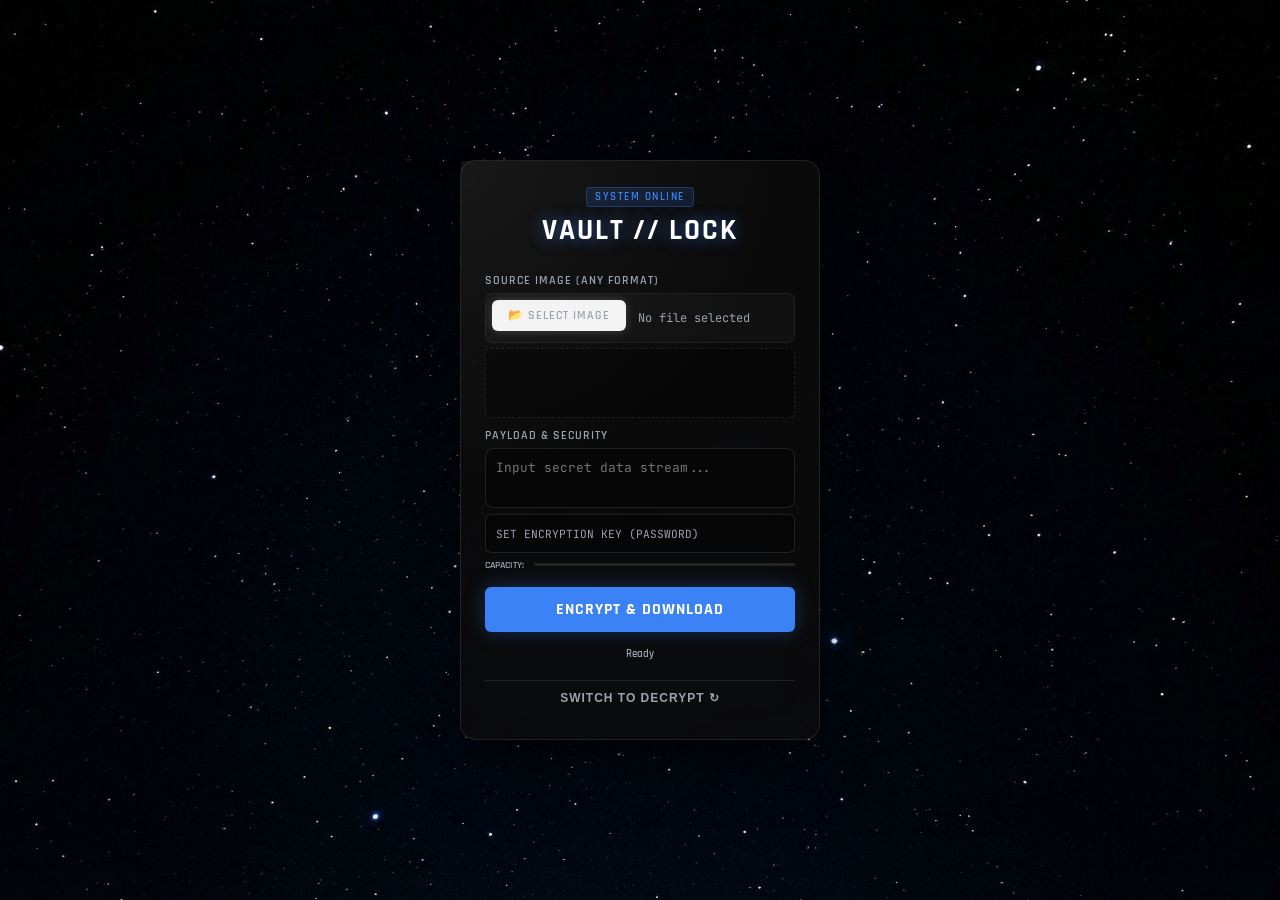
==== MiniProject/static/index.html @ 1f3299eb "Accepting Images of any type update" ====
<!DOCTYPE html>
<html lang="en">
<head>
    <meta charset="UTF-8">
    <meta name="viewport" content="width=device-width, initial-scale=1.0">
    <title>Invisible Ink Vault</title>
    <link rel="preconnect" href="https://fonts.googleapis.com">
    <link rel="preconnect" href="https://fonts.gstatic.com" crossorigin>
    <link href="https://fonts.googleapis.com/css2?family=Rajdhani:wght@500;600;700&family=Inter:wght@400;600&family=JetBrains+Mono:wght@400;500&display=swap" rel="stylesheet">
    <link rel="stylesheet" href="style.css">
</head>
<body>

    <div class="scene">
        <div class="card" id="main-card">
            
            <div class="card-face card-front">
                <header>
                    <div class="status-badge">SYSTEM ONLINE</div>
                    <h1>VAULT // LOCK</h1>
                </header>

                <div class="content-body">
                    <div class="input-group">
                        <label>SOURCE IMAGE (ANY FORMAT)</label>
                        <div class="file-input-wrapper drop-zone" id="drop-encode">
                            <input type="file" id="upload-encode" accept="image/*" class="hidden-input">
                            <label for="upload-encode" class="custom-file-btn">
                                <span>📂 SELECT IMAGE</span>
                            </label>
                            <span id="file-name-encode" class="file-name-display">No file selected</span>
                        </div>
                        <div id="preview-encode" class="image-preview"></div>
                    </div>
                    
                    <div class="input-group">
                        <label>PAYLOAD & SECURITY</label>
                        <textarea id="secret-message" placeholder="Input secret data stream..."></textarea>
                        
                        <input type="password" id="pass-encode" class="password-input" placeholder="SET ENCRYPTION KEY (PASSWORD)">
                        
                        <div class="capacity-wrapper">
                            <span>CAPACITY:</span>
                            <div class="capacity-bar"><div id="capacity-fill" style="width: 0%"></div></div>
                        </div>
                    </div>

                    <button class="action-btn" onclick="encodeMessage()">ENCRYPT & DOWNLOAD</button>
                    <div id="encode-status" class="status">Ready</div>
                </div>

                <button class="flip-btn" onclick="flipCard()">SWITCH TO DECRYPT ↻</button>
            </div>

            <div class="card-face card-back">
                <header>
                    <div class="status-badge warning">DECRYPT MODE</div>
                    <h1>VAULT // UNLOCK</h1>
                </header>

                <div class="content-body">
                    <div class="input-group">
                        <label>TARGET ARTIFACT</label>
                        <div class="file-input-wrapper drop-zone" id="drop-decode">
                            <input type="file" id="upload-decode" accept="image/*" class="hidden-input">
                            <label for="upload-decode" class="custom-file-btn">
                                <span>🔓 SELECT IMAGE</span>
                            </label>
                            <span id="file-name-decode" class="file-name-display">No file selected</span>
                        </div>
                        <div id="preview-decode" class="image-preview"></div>
                    </div>

                    <div class="input-group">
                        <label>SECURITY CLEARANCE</label>
                        <input type="password" id="pass-decode" class="password-input" placeholder="ENTER DECRYPTION KEY">
                        
                        <div class="output-box">
                            <p id="decoded-output" class="result-text">Awaiting Authorization...</p>
                        </div>
                    </div>

                    <button class="action-btn" onclick="decodeMessage()">DECRYPT ARTIFACT</button>
                </div>

                <button class="flip-btn" onclick="flipCard()">↻ SWITCH TO ENCRYPT</button>
            </div>

        </div>
    </div>

    <script src="script.js"></script>
</body>
</html>
---- MiniProject/static/style.css ----
:root {
    --accent: #3b82f6;
    --text-main: #e6e6e6;
    --text-muted: #9ca3af;
    --font-ui: 'Rajdhani', sans-serif; 
    --font-code: 'JetBrains Mono', monospace;
    --glass-white: rgba(255, 255, 255, 0.95);
    --matt-black: #1a1a1a;
}

* { box-sizing: border-box; margin: 0; padding: 0; }

::selection { background: var(--glass-white); color: var(--matt-black); }

body {
    overflow: hidden; height: 100vh; width: 100vw;
    background-color: #090a0f; 
    background-image: url('image_7.png'); 
    background-repeat: no-repeat; background-position: center center; background-size: cover;
    display: flex; justify-content: center; align-items: center;
    font-family: var(--font-ui); color: var(--text-main);
    perspective: 1200px; 
}

.scene { width: 360px; height: 580px; position: relative; }

.card {
    width: 100%;
    height: 100%;
    position: relative;
    transform-style: preserve-3d;
    
    /* REMOVED 'transition: transform...' */
    /* We only transition opacity or shadow if needed, but NOT transform */
    
    /* This optimizes rendering for the JS loop */
    will-change: transform; 
}
.card-face {
    position: absolute; width: 100%; height: 100%;
    backface-visibility: hidden; border-radius: 16px;
    background: rgba(12, 12, 12, 0.85); 
    backdrop-filter: blur(20px); -webkit-backdrop-filter: blur(20px);
    border: 1px solid rgba(255, 255, 255, 0.1); 
    box-shadow: 0 30px 60px -12px rgba(0, 0, 0, 0.7); 
    padding: 1.5rem; display: flex; flex-direction: column; justify-content: space-between;
}

.card-back { transform: rotateY(180deg); }

.card-face::before {
    content: ""; position: absolute; top: 0; left: 0; width: 100%; height: 100%;
    pointer-events: none;
    background: radial-gradient(800px circle at var(--x, 50%) var(--y, 50%), rgba(255, 255, 255, 0.06), transparent 40%);
    z-index: 0;
}

header, .content-body, .flip-btn { position: relative; z-index: 2; }
header { text-align: center; }

h1 {
    font-size: 1.8rem; font-weight: 700; letter-spacing: 2px;
    text-transform: uppercase; color: #fff; margin-bottom: 5px;
    text-shadow: 0 0 15px rgba(59, 130, 246, 0.6);
}

.status-badge {
    display: inline-block; font-size: 0.7rem;
    background: rgba(59, 130, 246, 0.15); color: var(--accent);
    padding: 2px 8px; border-radius: 4px;
    border: 1px solid rgba(59, 130, 246, 0.3);
    margin-bottom: 5px; font-weight: 600; letter-spacing: 1.5px;
}
.status-badge.warning { color: #10b981; border-color: #10b981; background: rgba(16, 185, 129, 0.2); }

.content-body { flex-grow: 1; display: flex; flex-direction: column; justify-content: center; gap: 10px; }
.input-group label { display: block; font-size: 0.75rem; color: var(--text-muted); margin-bottom: 5px; font-weight: 600; letter-spacing: 1px; }

/* FILE BUTTON */
.file-input-wrapper {
    display: flex; align-items: center; gap: 12px;
    background: rgba(255,255,255,0.03); padding: 6px;
    border-radius: 8px; border: 1px solid rgba(255,255,255,0.05);
}
.hidden-input { display: none; }
.custom-file-btn {
    padding: 8px 16px; background: var(--glass-white); backdrop-filter: blur(4px);
    color: var(--matt-black); border-radius: 6px;
    font-size: 0.85rem; font-weight: 800; cursor: pointer;
    transition: 0.2s; border: none; box-shadow: 0 0 10px rgba(255,255,255,0.2);
}
.custom-file-btn:hover { background: #ffffff; box-shadow: 0 0 20px rgba(255,255,255,0.6); transform: translateY(-1px); }
.file-name-display { font-size: 0.75rem; color: var(--text-muted); font-family: var(--font-code); white-space: nowrap; overflow: hidden; text-overflow: ellipsis; max-width: 120px; }

/* DRAG & DROP HOVER */
.drop-zone { transition: 0.3s; }
.drop-zone.drag-over { background: rgba(59, 130, 246, 0.2); border-color: var(--accent); box-shadow: 0 0 15px rgba(59, 130, 246, 0.3); }

.image-preview { width: 100%; height: 70px; background: rgba(0,0,0,0.3); margin-top: 5px; border-radius: 6px; border: 1px dashed rgba(255,255,255,0.1); display: flex; justify-content: center; align-items: center; overflow: hidden; }
.image-preview img { max-width: 100%; max-height: 100%; object-fit: contain; }

textarea {
    width: 100%; height: 60px; background: rgba(0,0,0,0.3);
    border: 1px solid rgba(255,255,255,0.1); border-radius: 8px; padding: 10px;
    color: var(--text-main); font-family: var(--font-code); font-size: 0.8rem; resize: none;
}
textarea:focus { outline: none; border-color: var(--accent); background: rgba(0,0,0,0.5); }

/* PASSWORD INPUT */
.password-input {
    width: 100%; padding: 10px; background: rgba(0,0,0,0.3);
    border: 1px solid rgba(255,255,255,0.1); border-radius: 6px;
    color: var(--accent); font-family: var(--font-code); font-size: 0.8rem; letter-spacing: 2px; outline: none; transition: 0.3s;
}
.password-input:focus { border-color: var(--accent); background: rgba(0,0,0,0.5); }
.password-input::placeholder { color: var(--text-muted); letter-spacing: 0px; font-size: 0.7rem; }

.capacity-wrapper { display: flex; align-items: center; gap: 10px; font-size: 0.65rem; color: var(--text-muted); margin-top: 5px; font-weight: 600; }
.capacity-bar { flex-grow: 1; height: 3px; background: rgba(255,255,255,0.1); border-radius: 2px; }
#capacity-fill { height: 100%; width: 0%; background: var(--accent); transition: width 0.2s; box-shadow: 0 0 5px var(--accent); }

.action-btn {
    width: 100%; padding: 12px; background: var(--accent); color: #fff;
    border: none; border-radius: 6px; font-weight: 700; font-size: 1rem;
    font-family: var(--font-ui); cursor: pointer;
    box-shadow: 0 0 20px rgba(59, 130, 246, 0.3); transition: transform 0.1s;
    letter-spacing: 1px; text-transform: uppercase; margin-top: 5px;
}
.action-btn:hover { transform: scale(1.02); background: #2563eb; }

.flip-btn {
    background: none; border: none; color: var(--text-muted);
    font-size: 0.75rem; cursor: pointer; padding: 10px; width: 100%;
    border-top: 1px solid rgba(255,255,255,0.1); transition: color 0.2s;
    text-transform: uppercase; font-weight: 600; letter-spacing: 1px;
}
.flip-btn:hover { color: #fff; text-shadow: 0 0 8px white; }

.output-box { background: rgba(0,0,0,0.3); border-radius: 8px; padding: 10px; height: 90px; overflow-y: auto; border: 1px solid rgba(255,255,255,0.1); }
.result-text { font-family: var(--font-code); font-size: 0.8rem; color: #10b981; word-break: break-all; }
.status { text-align: center; font-size: 0.7rem; height: 15px; margin-top: 5px; color: var(--text-muted); font-weight: 600; }
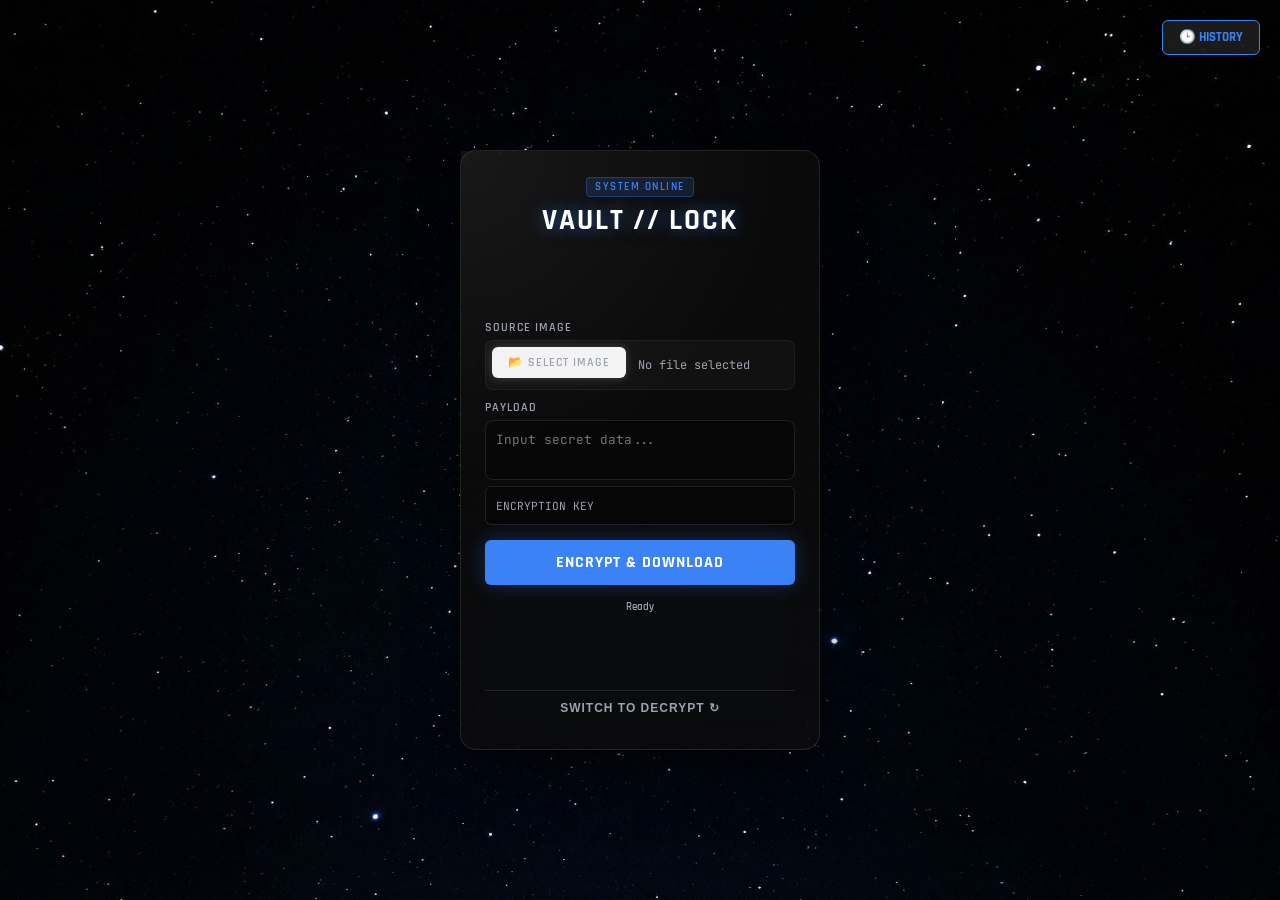
==== commit 0ce17780: "Major changes" ====
--- a/MiniProject/static/index.html
+++ b/MiniProject/static/index.html
@@ -3,13 +3,61 @@
 <head>
     <meta charset="UTF-8">
     <meta name="viewport" content="width=device-width, initial-scale=1.0">
-    <title>Invisible Ink Vault</title>
-    <link rel="preconnect" href="https://fonts.googleapis.com">
-    <link rel="preconnect" href="https://fonts.gstatic.com" crossorigin>
+    <title>Project Trithemius</title>
     <link href="https://fonts.googleapis.com/css2?family=Rajdhani:wght@500;600;700&family=Inter:wght@400;600&family=JetBrains+Mono:wght@400;500&display=swap" rel="stylesheet">
     <link rel="stylesheet" href="style.css">
+    <link rel="stylesheet" href="https://cdnjs.cloudflare.com/ajax/libs/font-awesome/6.0.0/css/all.min.css">
 </head>
 <body>
+
+    <div class="top-nav">
+        <span id="user-display" class="user-tag" style="display:none;">USER: GUEST</span>
+        <button class="nav-btn" onclick="checkAuthAndToggleHistory()">🕒 HISTORY</button>
+        <button id="logout-btn" class="nav-btn logout" onclick="logout()" style="display:none;">LOGOUT</button>
+    </div>
+
+    <div id="login-modal" class="modal-overlay">
+        <div class="login-card">
+            <button class="close-modal" onclick="closeModal()">×</button>
+            <div class="login-header">
+                <h2 id="modal-title">ACCESS VAULT</h2>
+                <p>Login to Save History & Share Files</p>
+            </div>
+            
+            <a href="/google/login" class="social-btn google">
+                <i class="fab fa-google"></i> Google
+            </a>
+            <a href="/github/login" class="social-btn github">
+                <i class="fab fa-github"></i> GitHub
+            </a>
+
+            <div class="divider"><span>OR</span></div>
+
+            <div id="login-form">
+                <input type="email" id="login-email" placeholder="Email Address" class="auth-input">
+                <input type="password" id="login-pass" placeholder="Password" class="auth-input">
+                <button class="auth-submit-btn" onclick="performLogin()">SIGN IN</button>
+                <p class="switch-auth">New here? <a onclick="switchMode('register')">Create Account</a></p>
+            </div>
+
+            <div id="register-form" style="display:none;">
+                <input type="text" id="reg-name" placeholder="Full Name" class="auth-input">
+                <input type="email" id="reg-email" placeholder="Email Address" class="auth-input">
+                <input type="password" id="reg-pass" placeholder="Create Password" class="auth-input">
+                <button class="auth-submit-btn" onclick="performRegister()">REGISTER</button>
+                <p class="switch-auth">Have an account? <a onclick="switchMode('login')">Sign In</a></p>
+            </div>
+            <div id="auth-error" class="auth-error"></div>
+        </div>
+    </div>
+
+    <div id="history-panel" class="history-panel">
+        <div class="history-header">
+            <h3>SECURE LOGS</h3>
+            <button onclick="closeHistory()">×</button>
+        </div>
+        <div id="history-list" class="history-list"></div>
+    </div>
 
     <div class="scene">
         <div class="card" id="main-card">
@@ -19,36 +67,31 @@
                     <div class="status-badge">SYSTEM ONLINE</div>
                     <h1>VAULT // LOCK</h1>
                 </header>
-
                 <div class="content-body">
                     <div class="input-group">
-                        <label>SOURCE IMAGE (ANY FORMAT)</label>
+                        <label>SOURCE IMAGE</label>
                         <div class="file-input-wrapper drop-zone" id="drop-encode">
                             <input type="file" id="upload-encode" accept="image/*" class="hidden-input">
-                            <label for="upload-encode" class="custom-file-btn">
-                                <span>📂 SELECT IMAGE</span>
-                            </label>
+                            <label for="upload-encode" class="custom-file-btn"><span>📂 SELECT IMAGE</span></label>
                             <span id="file-name-encode" class="file-name-display">No file selected</span>
                         </div>
-                        <div id="preview-encode" class="image-preview"></div>
                     </div>
-                    
                     <div class="input-group">
-                        <label>PAYLOAD & SECURITY</label>
-                        <textarea id="secret-message" placeholder="Input secret data stream..."></textarea>
-                        
-                        <input type="password" id="pass-encode" class="password-input" placeholder="SET ENCRYPTION KEY (PASSWORD)">
-                        
-                        <div class="capacity-wrapper">
-                            <span>CAPACITY:</span>
-                            <div class="capacity-bar"><div id="capacity-fill" style="width: 0%"></div></div>
-                        </div>
+                        <label>PAYLOAD</label>
+                        <textarea id="secret-message" placeholder="Input secret data..."></textarea>
+                        <input type="password" id="pass-encode" class="password-input" placeholder="ENCRYPTION KEY">
                     </div>
 
                     <button class="action-btn" onclick="encodeMessage()">ENCRYPT & DOWNLOAD</button>
+                    
+                    <div id="encode-actions" class="share-actions" style="display: none; margin-top: 10px;">
+                        <button onclick="checkAuthAndShare()" class="share-btn">
+                            <i class="fas fa-share-alt"></i> SHARE ENCRYPTED FILE
+                        </button>
+                    </div>
+
                     <div id="encode-status" class="status">Ready</div>
                 </div>
-
                 <button class="flip-btn" onclick="flipCard()">SWITCH TO DECRYPT ↻</button>
             </div>
 
@@ -57,38 +100,26 @@
                     <div class="status-badge warning">DECRYPT MODE</div>
                     <h1>VAULT // UNLOCK</h1>
                 </header>
-
                 <div class="content-body">
                     <div class="input-group">
                         <label>TARGET ARTIFACT</label>
                         <div class="file-input-wrapper drop-zone" id="drop-decode">
                             <input type="file" id="upload-decode" accept="image/*" class="hidden-input">
-                            <label for="upload-decode" class="custom-file-btn">
-                                <span>🔓 SELECT IMAGE</span>
-                            </label>
+                            <label for="upload-decode" class="custom-file-btn"><span>🔓 SELECT IMAGE</span></label>
                             <span id="file-name-decode" class="file-name-display">No file selected</span>
                         </div>
-                        <div id="preview-decode" class="image-preview"></div>
                     </div>
-
                     <div class="input-group">
                         <label>SECURITY CLEARANCE</label>
-                        <input type="password" id="pass-decode" class="password-input" placeholder="ENTER DECRYPTION KEY">
-                        
-                        <div class="output-box">
-                            <p id="decoded-output" class="result-text">Awaiting Authorization...</p>
-                        </div>
+                        <input type="password" id="pass-decode" class="password-input" placeholder="DECRYPTION KEY">
+                        <div class="output-box"><p id="decoded-output" class="result-text">Awaiting Authorization...</p></div>
                     </div>
-
                     <button class="action-btn" onclick="decodeMessage()">DECRYPT ARTIFACT</button>
                 </div>
-
                 <button class="flip-btn" onclick="flipCard()">↻ SWITCH TO ENCRYPT</button>
             </div>
-
         </div>
     </div>
-
     <script src="script.js"></script>
 </body>
 </html>
--- a/MiniProject/static/style.css
+++ b/MiniProject/static/style.css
@@ -6,10 +6,10 @@
     --font-code: 'JetBrains Mono', monospace;
     --glass-white: rgba(255, 255, 255, 0.95);
     --matt-black: #1a1a1a;
+    --glass-dark: rgba(12, 12, 12, 0.95);
 }
 
 * { box-sizing: border-box; margin: 0; padding: 0; }
-
 ::selection { background: var(--glass-white); color: var(--matt-black); }
 
 body {
@@ -22,20 +22,64 @@
     perspective: 1200px; 
 }
 
-.scene { width: 360px; height: 580px; position: relative; }
-
-.card {
-    width: 100%;
-    height: 100%;
-    position: relative;
-    transform-style: preserve-3d;
-    
-    /* REMOVED 'transition: transform...' */
-    /* We only transition opacity or shadow if needed, but NOT transform */
-    
-    /* This optimizes rendering for the JS loop */
-    will-change: transform; 
-}
+/* --- HISTORY SIDEBAR --- */
+.history-toggle-btn {
+    position: absolute; top: 20px; right: 20px;
+    background: rgba(255, 255, 255, 0.1); color: var(--accent);
+    border: 1px solid var(--accent); padding: 8px 16px;
+    border-radius: 6px; cursor: pointer; font-family: var(--font-ui);
+    font-weight: 700; transition: 0.3s; z-index: 100;
+}
+.history-toggle-btn:hover { background: var(--accent); color: #fff; }
+
+.history-panel {
+    position: fixed; top: 0; right: -320px; /* Hidden off-screen */
+    width: 300px; height: 100vh;
+    background: var(--glass-dark);
+    backdrop-filter: blur(20px);
+    border-left: 1px solid rgba(255,255,255,0.1);
+    z-index: 200; transition: right 0.4s cubic-bezier(0.19, 1, 0.22, 1);
+    display: flex; flex-direction: column; padding: 20px;
+}
+.history-panel.open { right: 0; }
+
+.history-header { display: flex; justify-content: space-between; align-items: center; margin-bottom: 20px; border-bottom: 1px solid rgba(255,255,255,0.1); padding-bottom: 10px; }
+.history-header h3 { color: #fff; letter-spacing: 2px; }
+.history-header button { background: none; border: none; color: #fff; font-size: 1.5rem; cursor: pointer; }
+
+.history-list { flex-grow: 1; overflow-y: auto; display: flex; flex-direction: column; gap: 10px; }
+.history-item {
+    background: rgba(255,255,255,0.05); padding: 10px; border-radius: 6px;
+    border-left: 3px solid var(--accent);
+}
+.history-item.encode { border-color: var(--accent); } /* Blue for Lock */
+.history-item.decode { border-color: #10b981; } /* Green for Unlock */
+.history-meta { font-size: 0.7rem; color: var(--text-muted); display: block; margin-bottom: 4px; }
+.history-detail { font-size: 0.85rem; color: #fff; font-family: var(--font-code); word-break: break-all; }
+
+.clear-history-btn {
+    margin-top: 10px; background: rgba(239, 68, 68, 0.2); color: #ef4444;
+    border: 1px solid #ef4444; padding: 10px; border-radius: 6px; cursor: pointer;
+    font-weight: 700; transition: 0.3s;
+}
+.clear-history-btn:hover { background: #ef4444; color: #fff; }
+.empty-msg { color: var(--text-muted); text-align: center; font-size: 0.9rem; margin-top: 50px; }
+
+/* --- SHARE BUTTONS --- */
+.share-actions { display: flex; gap: 10px; margin-top: 10px; }
+.icon-btn {
+    flex: 1; padding: 8px; border-radius: 6px; border: none; cursor: pointer;
+    font-family: var(--font-ui); font-weight: 700; font-size: 0.8rem;
+    transition: 0.2s; display: flex; align-items: center; justify-content: center; gap: 5px;
+}
+.icon-btn:hover { transform: translateY(-2px); }
+.icon-btn:first-child { background: rgba(255,255,255,0.1); color: #fff; } /* Copy */
+.icon-btn:last-child { background: #10b981; color: #fff; box-shadow: 0 0 10px rgba(16, 185, 129, 0.3); } /* Share */
+
+
+/* --- STANDARD CARD STYLES (Keep existing) --- */
+.scene { width: 360px; height: 600px; position: relative; } /* Slightly taller for extra buttons */
+.card { width: 100%; height: 100%; position: relative; transform-style: preserve-3d; will-change: transform; }
 .card-face {
     position: absolute; width: 100%; height: 100%;
     backface-visibility: hidden; border-radius: 16px;
@@ -45,97 +89,139 @@
     box-shadow: 0 30px 60px -12px rgba(0, 0, 0, 0.7); 
     padding: 1.5rem; display: flex; flex-direction: column; justify-content: space-between;
 }
-
 .card-back { transform: rotateY(180deg); }
-
 .card-face::before {
     content: ""; position: absolute; top: 0; left: 0; width: 100%; height: 100%;
     pointer-events: none;
     background: radial-gradient(800px circle at var(--x, 50%) var(--y, 50%), rgba(255, 255, 255, 0.06), transparent 40%);
     z-index: 0;
 }
-
 header, .content-body, .flip-btn { position: relative; z-index: 2; }
 header { text-align: center; }
-
-h1 {
-    font-size: 1.8rem; font-weight: 700; letter-spacing: 2px;
-    text-transform: uppercase; color: #fff; margin-bottom: 5px;
-    text-shadow: 0 0 15px rgba(59, 130, 246, 0.6);
-}
-
-.status-badge {
-    display: inline-block; font-size: 0.7rem;
-    background: rgba(59, 130, 246, 0.15); color: var(--accent);
-    padding: 2px 8px; border-radius: 4px;
-    border: 1px solid rgba(59, 130, 246, 0.3);
-    margin-bottom: 5px; font-weight: 600; letter-spacing: 1.5px;
-}
+h1 { font-size: 1.8rem; font-weight: 700; letter-spacing: 2px; text-transform: uppercase; color: #fff; margin-bottom: 5px; text-shadow: 0 0 15px rgba(59, 130, 246, 0.6); }
+.status-badge { display: inline-block; font-size: 0.7rem; background: rgba(59, 130, 246, 0.15); color: var(--accent); padding: 2px 8px; border-radius: 4px; border: 1px solid rgba(59, 130, 246, 0.3); margin-bottom: 5px; font-weight: 600; letter-spacing: 1.5px; }
 .status-badge.warning { color: #10b981; border-color: #10b981; background: rgba(16, 185, 129, 0.2); }
-
 .content-body { flex-grow: 1; display: flex; flex-direction: column; justify-content: center; gap: 10px; }
 .input-group label { display: block; font-size: 0.75rem; color: var(--text-muted); margin-bottom: 5px; font-weight: 600; letter-spacing: 1px; }
 
-/* FILE BUTTON */
-.file-input-wrapper {
-    display: flex; align-items: center; gap: 12px;
-    background: rgba(255,255,255,0.03); padding: 6px;
-    border-radius: 8px; border: 1px solid rgba(255,255,255,0.05);
-}
+.file-input-wrapper { display: flex; align-items: center; gap: 12px; background: rgba(255,255,255,0.03); padding: 6px; border-radius: 8px; border: 1px solid rgba(255,255,255,0.05); }
 .hidden-input { display: none; }
-.custom-file-btn {
-    padding: 8px 16px; background: var(--glass-white); backdrop-filter: blur(4px);
-    color: var(--matt-black); border-radius: 6px;
-    font-size: 0.85rem; font-weight: 800; cursor: pointer;
-    transition: 0.2s; border: none; box-shadow: 0 0 10px rgba(255,255,255,0.2);
-}
+.custom-file-btn { padding: 8px 16px; background: var(--glass-white); backdrop-filter: blur(4px); color: var(--matt-black); border-radius: 6px; font-size: 0.85rem; font-weight: 800; cursor: pointer; transition: 0.2s; border: none; box-shadow: 0 0 10px rgba(255,255,255,0.2); }
 .custom-file-btn:hover { background: #ffffff; box-shadow: 0 0 20px rgba(255,255,255,0.6); transform: translateY(-1px); }
 .file-name-display { font-size: 0.75rem; color: var(--text-muted); font-family: var(--font-code); white-space: nowrap; overflow: hidden; text-overflow: ellipsis; max-width: 120px; }
-
-/* DRAG & DROP HOVER */
 .drop-zone { transition: 0.3s; }
 .drop-zone.drag-over { background: rgba(59, 130, 246, 0.2); border-color: var(--accent); box-shadow: 0 0 15px rgba(59, 130, 246, 0.3); }
 
 .image-preview { width: 100%; height: 70px; background: rgba(0,0,0,0.3); margin-top: 5px; border-radius: 6px; border: 1px dashed rgba(255,255,255,0.1); display: flex; justify-content: center; align-items: center; overflow: hidden; }
 .image-preview img { max-width: 100%; max-height: 100%; object-fit: contain; }
-
-textarea {
-    width: 100%; height: 60px; background: rgba(0,0,0,0.3);
-    border: 1px solid rgba(255,255,255,0.1); border-radius: 8px; padding: 10px;
-    color: var(--text-main); font-family: var(--font-code); font-size: 0.8rem; resize: none;
-}
+textarea { width: 100%; height: 60px; background: rgba(0,0,0,0.3); border: 1px solid rgba(255,255,255,0.1); border-radius: 8px; padding: 10px; color: var(--text-main); font-family: var(--font-code); font-size: 0.8rem; resize: none; }
 textarea:focus { outline: none; border-color: var(--accent); background: rgba(0,0,0,0.5); }
-
-/* PASSWORD INPUT */
-.password-input {
-    width: 100%; padding: 10px; background: rgba(0,0,0,0.3);
-    border: 1px solid rgba(255,255,255,0.1); border-radius: 6px;
-    color: var(--accent); font-family: var(--font-code); font-size: 0.8rem; letter-spacing: 2px; outline: none; transition: 0.3s;
-}
+.password-input { width: 100%; padding: 10px; background: rgba(0,0,0,0.3); border: 1px solid rgba(255,255,255,0.1); border-radius: 6px; color: var(--accent); font-family: var(--font-code); font-size: 0.8rem; letter-spacing: 2px; outline: none; transition: 0.3s; }
 .password-input:focus { border-color: var(--accent); background: rgba(0,0,0,0.5); }
 .password-input::placeholder { color: var(--text-muted); letter-spacing: 0px; font-size: 0.7rem; }
-
 .capacity-wrapper { display: flex; align-items: center; gap: 10px; font-size: 0.65rem; color: var(--text-muted); margin-top: 5px; font-weight: 600; }
 .capacity-bar { flex-grow: 1; height: 3px; background: rgba(255,255,255,0.1); border-radius: 2px; }
 #capacity-fill { height: 100%; width: 0%; background: var(--accent); transition: width 0.2s; box-shadow: 0 0 5px var(--accent); }
-
-.action-btn {
+.action-btn { width: 100%; padding: 12px; background: var(--accent); color: #fff; border: none; border-radius: 6px; font-weight: 700; font-size: 1rem; font-family: var(--font-ui); cursor: pointer; box-shadow: 0 0 20px rgba(59, 130, 246, 0.3); transition: transform 0.1s; letter-spacing: 1px; text-transform: uppercase; margin-top: 5px; }
+.action-btn:hover { transform: scale(1.02); background: #2563eb; }
+.flip-btn { background: none; border: none; color: var(--text-muted); font-size: 0.75rem; cursor: pointer; padding: 10px; width: 100%; border-top: 1px solid rgba(255,255,255,0.1); transition: color 0.2s; text-transform: uppercase; font-weight: 600; letter-spacing: 1px; }
+.flip-btn:hover { color: #fff; text-shadow: 0 0 8px white; }
+.output-box { background: rgba(0,0,0,0.3); border-radius: 8px; padding: 10px; height: 90px; overflow-y: auto; border: 1px solid rgba(255,255,255,0.1); }
+.result-text { font-family: var(--font-code); font-size: 0.8rem; color: #10b981; word-break: break-word; white-space: pre-wrap; }
+.status { text-align: center; font-size: 0.7rem; height: 15px; margin-top: 5px; color: var(--text-muted); font-weight: 600; }
+
+/* --- TOP NAV --- */
+.top-nav {
+    position: absolute; top: 20px; right: 20px; z-index: 100;
+    display: flex; gap: 10px; align-items: center;
+}
+.nav-btn {
+    background: rgba(255, 255, 255, 0.1); color: var(--accent);
+    border: 1px solid var(--accent); padding: 8px 16px;
+    border-radius: 6px; cursor: pointer; font-family: var(--font-ui);
+    font-weight: 700; transition: 0.3s;
+}
+.nav-btn:hover { background: var(--accent); color: #fff; }
+.nav-btn.logout { border-color: #ef4444; color: #ef4444; }
+.nav-btn.logout:hover { background: #ef4444; color: #fff; }
+.user-tag { font-size: 0.75rem; color: var(--text-muted); margin-right: 10px; font-weight: 600; }
+
+/* --- LOGIN MODAL (GLASSMORPHISM) --- */
+.modal-overlay {
+    position: fixed; top: 0; left: 0; width: 100vw; height: 100vh;
+    background: rgba(0,0,0,0.6); backdrop-filter: blur(8px);
+    z-index: 1000; display: none; /* Hidden by default */
+    justify-content: center; align-items: center;
+}
+.modal-overlay.active { display: flex; }
+
+.login-card {
+    width: 380px; padding: 2rem;
+    background: rgba(12, 12, 12, 0.9);
+    border: 1px solid rgba(255, 255, 255, 0.1);
+    box-shadow: 0 0 40px rgba(59, 130, 246, 0.2);
+    border-radius: 16px; position: relative;
+    text-align: center;
+}
+
+.close-modal {
+    position: absolute; top: 15px; right: 15px; background: none; border: none;
+    color: var(--text-muted); font-size: 1.5rem; cursor: pointer;
+}
+
+.login-header h2 { color: #fff; letter-spacing: 2px; margin-bottom: 5px; }
+.login-header p { color: var(--text-muted); font-size: 0.8rem; margin-bottom: 20px; }
+
+/* Google Button */
+.google-btn {
+    display: flex; align-items: center; justify-content: center; gap: 10px;
+    background: #fff; color: #333; text-decoration: none;
+    padding: 10px; border-radius: 6px; font-weight: 700;
+    font-family: var(--font-ui); transition: 0.2s;
+}
+.google-btn:hover { background: #f1f1f1; transform: translateY(-1px); }
+
+.divider { margin: 20px 0; border-bottom: 1px solid rgba(255,255,255,0.1); line-height: 0.1em; color: var(--text-muted); }
+.divider span { background: #0c0c0c; padding: 0 10px; }
+
+/* Forms */
+.auth-input {
+    width: 100%; padding: 12px; margin-bottom: 10px;
+    background: rgba(255,255,255,0.05); border: 1px solid rgba(255,255,255,0.1);
+    border-radius: 6px; color: #fff; font-family: var(--font-ui);
+}
+.auth-input:focus { border-color: var(--accent); outline: none; }
+
+.auth-submit-btn {
     width: 100%; padding: 12px; background: var(--accent); color: #fff;
-    border: none; border-radius: 6px; font-weight: 700; font-size: 1rem;
-    font-family: var(--font-ui); cursor: pointer;
-    box-shadow: 0 0 20px rgba(59, 130, 246, 0.3); transition: transform 0.1s;
-    letter-spacing: 1px; text-transform: uppercase; margin-top: 5px;
-}
-.action-btn:hover { transform: scale(1.02); background: #2563eb; }
-
-.flip-btn {
-    background: none; border: none; color: var(--text-muted);
-    font-size: 0.75rem; cursor: pointer; padding: 10px; width: 100%;
-    border-top: 1px solid rgba(255,255,255,0.1); transition: color 0.2s;
-    text-transform: uppercase; font-weight: 600; letter-spacing: 1px;
-}
-.flip-btn:hover { color: #fff; text-shadow: 0 0 8px white; }
-
-.output-box { background: rgba(0,0,0,0.3); border-radius: 8px; padding: 10px; height: 90px; overflow-y: auto; border: 1px solid rgba(255,255,255,0.1); }
-.result-text { font-family: var(--font-code); font-size: 0.8rem; color: #10b981; word-break: break-all; }
-.status { text-align: center; font-size: 0.7rem; height: 15px; margin-top: 5px; color: var(--text-muted); font-weight: 600; }+    border: none; border-radius: 6px; font-weight: 700; cursor: pointer;
+    margin-top: 5px; transition: 0.2s;
+}
+.auth-submit-btn:hover { background: #2563eb; }
+
+.switch-auth { margin-top: 15px; font-size: 0.8rem; color: var(--text-muted); }
+.switch-auth a { color: var(--accent); cursor: pointer; text-decoration: underline; }
+.auth-error { color: #ef4444; font-size: 0.8rem; margin-top: 10px; min-height: 15px; }
+
+/* Add to your existing CSS */
+
+/* Social Login Buttons */
+.social-btn {
+    display: flex; align-items: center; justify-content: center; gap: 10px;
+    padding: 10px; border-radius: 6px; font-weight: 700;
+    font-family: var(--font-ui); transition: 0.2s; text-decoration: none;
+    margin-bottom: 8px;
+}
+.social-btn.google { background: #fff; color: #333; }
+.social-btn.github { background: #24292e; color: #fff; }
+.social-btn:hover { transform: translateY(-1px); opacity: 0.9; }
+
+/* Share Button (Shows after Encode) */
+.share-btn {
+    width: 100%; padding: 10px; 
+    background: rgba(16, 185, 129, 0.2); color: #10b981;
+    border: 1px solid #10b981; border-radius: 6px;
+    font-weight: 700; cursor: pointer; font-family: var(--font-ui);
+    transition: 0.2s; display: flex; align-items: center; justify-content: center; gap: 8px;
+}
+.share-btn:hover { background: #10b981; color: #fff; box-shadow: 0 0 10px rgba(16, 185, 129, 0.4); }
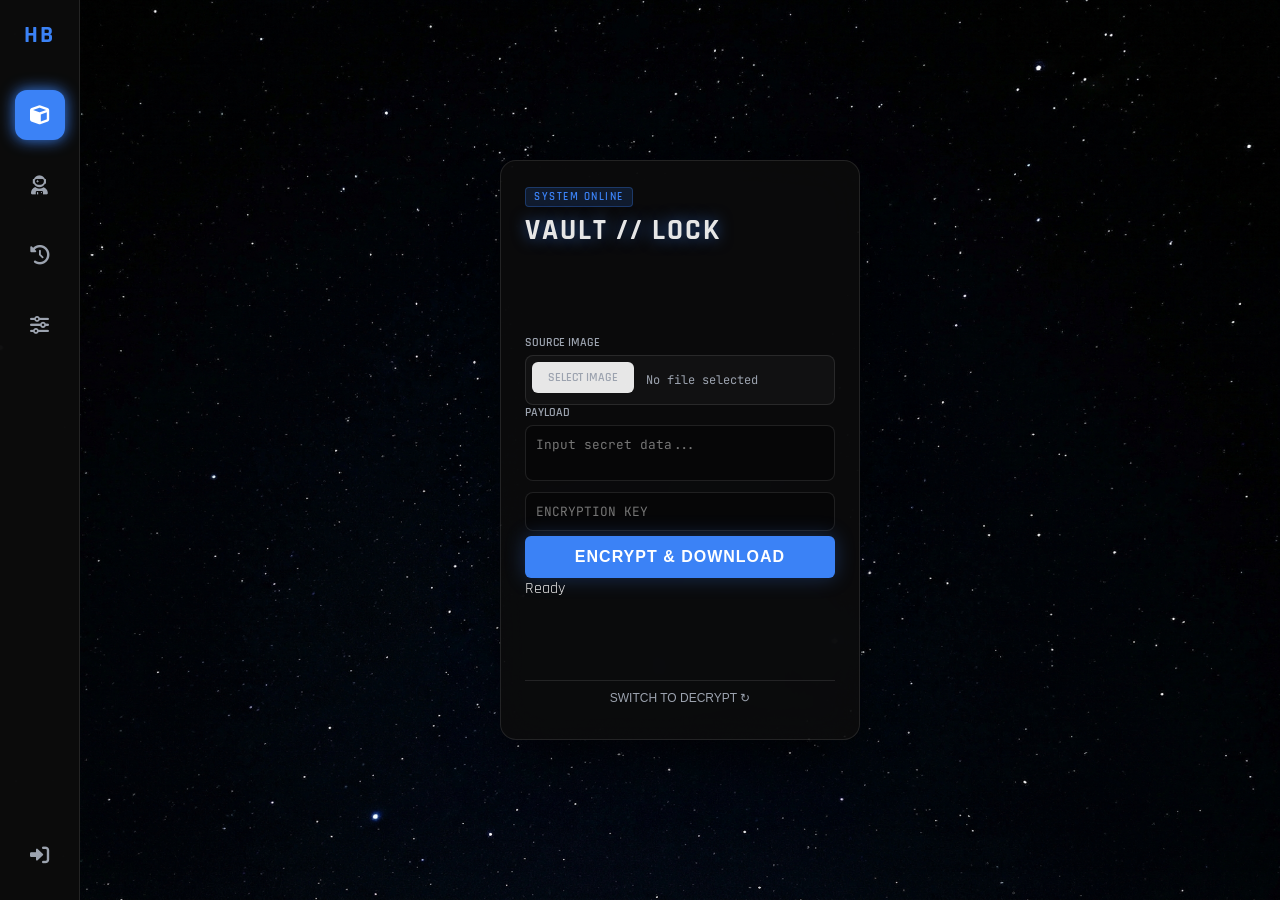
==== commit d5656852: "deploymental changes" ====
--- a/MiniProject/static/index.html
+++ b/MiniProject/static/index.html
@@ -3,43 +3,82 @@
 <head>
     <meta charset="UTF-8">
     <meta name="viewport" content="width=device-width, initial-scale=1.0">
-    <title>Project Trithemius</title>
+    <title>HiddenByte</title>
     <link href="https://fonts.googleapis.com/css2?family=Rajdhani:wght@500;600;700&family=Inter:wght@400;600&family=JetBrains+Mono:wght@400;500&display=swap" rel="stylesheet">
     <link rel="stylesheet" href="style.css">
     <link rel="stylesheet" href="https://cdnjs.cloudflare.com/ajax/libs/font-awesome/6.0.0/css/all.min.css">
 </head>
 <body>
 
-    <div class="top-nav">
-        <span id="user-display" class="user-tag" style="display:none;">USER: GUEST</span>
-        <button class="nav-btn" onclick="checkAuthAndToggleHistory()">🕒 HISTORY</button>
-        <button id="logout-btn" class="nav-btn logout" onclick="logout()" style="display:none;">LOGOUT</button>
+    <aside class="sidebar">
+        <div class="sidebar-logo">HB</div>
+        <div class="sidebar-menu">
+            <button class="menu-item active" onclick="closeAllPanels()" title="Vault"><i class="fas fa-cube"></i></button>
+            <button class="menu-item" onclick="checkAuthAndOpen('profile')" title="Profile"><i class="fas fa-user-astronaut"></i></button>
+            <button class="menu-item" onclick="checkAuthAndOpen('history')" title="Secure Logs"><i class="fas fa-history"></i></button>
+            <button class="menu-item" onclick="checkAuthAndOpen('settings')" title="System Settings"><i class="fas fa-sliders-h"></i></button>
+        </div>
+        <div class="sidebar-auth">
+            <button id="side-login-btn" onclick="openLoginModal()" class="menu-item auth-btn" title="Login"><i class="fas fa-sign-in-alt"></i></button>
+            <button id="side-logout-btn" onclick="logout()" class="menu-item logout-btn" style="display:none;" title="Logout"><i class="fas fa-power-off"></i></button>
+        </div>
+    </aside>
+
+    <div id="panel-profile" class="slide-panel">
+        <div class="panel-header"><h3>OPERATIVE PROFILE</h3><button onclick="closeAllPanels()">×</button></div>
+        <div class="panel-content">
+            <div class="profile-header-s">
+                <img id="profile-avatar" src="" alt="Avatar">
+                <div class="p-info"><h2 id="profile-name">LOADING...</h2><span id="profile-level" class="status-badge">CLEARANCE CHECK</span></div>
+            </div>
+            <div class="stats-grid">
+                <div class="stat-card"><label>ENCRYPTIONS</label><span id="stat-enc">0</span></div>
+                <div class="stat-card"><label>DECRYPTIONS</label><span id="stat-dec">0</span></div>
+            </div>
+            <div class="setting-group">
+                <label>CODENAME CHANGE</label>
+                <div class="input-row"><input type="text" id="update-name" class="compact-input"><button class="nav-btn primary compact" onclick="updateProfileName()">SAVE</button></div>
+            </div>
+        </div>
+    </div>
+
+    <div id="panel-history" class="slide-panel">
+        <div class="panel-header"><h3>SECURE LOGS</h3><button onclick="closeAllPanels()">×</button></div>
+        <div id="history-list" class="history-list"></div>
+    </div>
+
+    <div id="panel-settings" class="slide-panel">
+        <div class="panel-header"><h3>SYSTEM CONFIG</h3><button onclick="closeAllPanels()">×</button></div>
+        <div class="panel-content">
+            <div class="setting-section">
+                <h4>VISUAL INTERFACE</h4>
+                <div class="theme-toggles">
+                    <button class="theme-btn active" onclick="setTheme('dark')"><i class="fas fa-moon"></i> DARK</button>
+                    <button class="theme-btn" onclick="setTheme('light')"><i class="fas fa-sun"></i> LIGHT</button>
+                </div>
+            </div>
+            <div class="setting-section">
+                <h4>CUSTOMIZATION</h4>
+                <div class="setting-row"><label>ACCENT COLOR</label><input type="color" id="accent-color-picker" value="#3b82f6" onchange="updateAccent(this.value)"></div>
+                <div class="setting-row"><label>GLASS TINT</label><input type="color" id="bg-color-picker" value="#0c0c0c" onchange="updateGlassTint(this.value)"></div>
+                <button class="reset-btn" onclick="resetTheme()">RESET TO DEFAULT</button>
+            </div>
+        </div>
     </div>
 
     <div id="login-modal" class="modal-overlay">
         <div class="login-card">
-            <button class="close-modal" onclick="closeModal()">×</button>
-            <div class="login-header">
-                <h2 id="modal-title">ACCESS VAULT</h2>
-                <p>Login to Save History & Share Files</p>
-            </div>
-            
-            <a href="/google/login" class="social-btn google">
-                <i class="fab fa-google"></i> Google
-            </a>
-            <a href="/github/login" class="social-btn github">
-                <i class="fab fa-github"></i> GitHub
-            </a>
-
+            <button class="close-modal" onclick="closeModal('login-modal')">×</button>
+            <div class="login-header"><h2>ACCESS VAULT</h2><p>Authentication Required</p></div>
+            <a href="/google/login" class="social-btn google"><i class="fab fa-google"></i> Google</a>
+            <a href="/github/login" class="social-btn github"><i class="fab fa-github"></i> GitHub</a>
             <div class="divider"><span>OR</span></div>
-
             <div id="login-form">
                 <input type="email" id="login-email" placeholder="Email Address" class="auth-input">
                 <input type="password" id="login-pass" placeholder="Password" class="auth-input">
                 <button class="auth-submit-btn" onclick="performLogin()">SIGN IN</button>
                 <p class="switch-auth">New here? <a onclick="switchMode('register')">Create Account</a></p>
             </div>
-
             <div id="register-form" style="display:none;">
                 <input type="text" id="reg-name" placeholder="Full Name" class="auth-input">
                 <input type="email" id="reg-email" placeholder="Email Address" class="auth-input">
@@ -51,72 +90,53 @@
         </div>
     </div>
 
-    <div id="history-panel" class="history-panel">
-        <div class="history-header">
-            <h3>SECURE LOGS</h3>
-            <button onclick="closeHistory()">×</button>
-        </div>
-        <div id="history-list" class="history-list"></div>
-    </div>
-
-    <div class="scene">
-        <div class="card" id="main-card">
-            
-            <div class="card-face card-front">
-                <header>
-                    <div class="status-badge">SYSTEM ONLINE</div>
-                    <h1>VAULT // LOCK</h1>
-                </header>
-                <div class="content-body">
-                    <div class="input-group">
-                        <label>SOURCE IMAGE</label>
-                        <div class="file-input-wrapper drop-zone" id="drop-encode">
-                            <input type="file" id="upload-encode" accept="image/*" class="hidden-input">
-                            <label for="upload-encode" class="custom-file-btn"><span>📂 SELECT IMAGE</span></label>
-                            <span id="file-name-encode" class="file-name-display">No file selected</span>
+    <div class="scene-wrapper">
+        <div class="scene">
+            <div class="card" id="main-card">
+                <div class="card-face card-front">
+                    <header><div class="status-badge">SYSTEM ONLINE</div><h1>VAULT // LOCK</h1></header>
+                    <div class="content-body">
+                        <div class="input-group">
+                            <label>SOURCE IMAGE</label>
+                            <div class="file-input-wrapper drop-zone" id="drop-encode">
+                                <input type="file" id="upload-encode" accept="image/*" class="hidden-input">
+                                <label for="upload-encode" class="custom-file-btn"><span>   SELECT IMAGE</span></label>
+                                <span id="file-name-encode" class="file-name-display">No file selected</span>
+                            </div>
                         </div>
+                        <div class="input-group">
+                            <label>PAYLOAD</label>
+                            <textarea id="secret-message" placeholder="Input secret data..."></textarea>
+                            <input type="password" id="pass-encode" class="password-input" placeholder="ENCRYPTION KEY">
+                        </div>
+                        <button class="action-btn" onclick="encodeMessage()">ENCRYPT & DOWNLOAD</button>
+                        <div id="encode-actions" class="share-actions" style="display: none; margin-top: 10px;">
+                            <button onclick="checkAuthAndShare()" class="share-btn"><i class="fas fa-share-alt"></i> SHARE FILE</button>
+                        </div>
+                        <div id="encode-status" class="status">Ready</div>
                     </div>
-                    <div class="input-group">
-                        <label>PAYLOAD</label>
-                        <textarea id="secret-message" placeholder="Input secret data..."></textarea>
-                        <input type="password" id="pass-encode" class="password-input" placeholder="ENCRYPTION KEY">
+                    <button class="flip-btn" onclick="flipCard()">SWITCH TO DECRYPT ↻</button>
+                </div>
+                <div class="card-face card-back">
+                    <header><div class="status-badge warning">DECRYPT MODE</div><h1>VAULT // UNLOCK</h1></header>
+                    <div class="content-body">
+                        <div class="input-group">
+                            <label>TARGET ARTIFACT</label>
+                            <div class="file-input-wrapper drop-zone" id="drop-decode">
+                                <input type="file" id="upload-decode" accept="image/*" class="hidden-input">
+                                <label for="upload-decode" class="custom-file-btn"><span> SELECT IMAGE</span></label>
+                                <span id="file-name-decode" class="file-name-display">No file selected</span>
+                            </div>
+                        </div>
+                        <div class="input-group">
+                            <label>SECURITY CLEARANCE</label>
+                            <input type="password" id="pass-decode" class="password-input" placeholder="DECRYPTION KEY">
+                            <div class="output-box"><p id="decoded-output" class="result-text">Awaiting Authorization...</p></div>
+                        </div>
+                        <button class="action-btn" onclick="decodeMessage()">DECRYPT ARTIFACT</button>
                     </div>
-
-                    <button class="action-btn" onclick="encodeMessage()">ENCRYPT & DOWNLOAD</button>
-                    
-                    <div id="encode-actions" class="share-actions" style="display: none; margin-top: 10px;">
-                        <button onclick="checkAuthAndShare()" class="share-btn">
-                            <i class="fas fa-share-alt"></i> SHARE ENCRYPTED FILE
-                        </button>
-                    </div>
-
-                    <div id="encode-status" class="status">Ready</div>
+                    <button class="flip-btn" onclick="flipCard()">↻ SWITCH TO ENCRYPT</button>
                 </div>
-                <button class="flip-btn" onclick="flipCard()">SWITCH TO DECRYPT ↻</button>
-            </div>
-
-            <div class="card-face card-back">
-                <header>
-                    <div class="status-badge warning">DECRYPT MODE</div>
-                    <h1>VAULT // UNLOCK</h1>
-                </header>
-                <div class="content-body">
-                    <div class="input-group">
-                        <label>TARGET ARTIFACT</label>
-                        <div class="file-input-wrapper drop-zone" id="drop-decode">
-                            <input type="file" id="upload-decode" accept="image/*" class="hidden-input">
-                            <label for="upload-decode" class="custom-file-btn"><span>🔓 SELECT IMAGE</span></label>
-                            <span id="file-name-decode" class="file-name-display">No file selected</span>
-                        </div>
-                    </div>
-                    <div class="input-group">
-                        <label>SECURITY CLEARANCE</label>
-                        <input type="password" id="pass-decode" class="password-input" placeholder="DECRYPTION KEY">
-                        <div class="output-box"><p id="decoded-output" class="result-text">Awaiting Authorization...</p></div>
-                    </div>
-                    <button class="action-btn" onclick="decodeMessage()">DECRYPT ARTIFACT</button>
-                </div>
-                <button class="flip-btn" onclick="flipCard()">↻ SWITCH TO ENCRYPT</button>
             </div>
         </div>
     </div>
--- a/MiniProject/static/style.css
+++ b/MiniProject/static/style.css
@@ -1,227 +1,127 @@
 :root {
     --accent: #3b82f6;
+    --bg-main: #090a0f;
+    --glass-card: rgba(12, 12, 12, 0.85);
     --text-main: #e6e6e6;
     --text-muted: #9ca3af;
+    --border-color: rgba(255, 255, 255, 0.1);
+    --sidebar-bg: rgba(12, 12, 12, 0.95);
     --font-ui: 'Rajdhani', sans-serif; 
     --font-code: 'JetBrains Mono', monospace;
-    --glass-white: rgba(255, 255, 255, 0.95);
-    --matt-black: #1a1a1a;
-    --glass-dark: rgba(12, 12, 12, 0.95);
 }
 
+body.light-mode {
+    --bg-main: #e0e7ff;
+    --glass-card: rgba(255, 255, 255, 0.85);
+    --text-main: #1f2937;
+    --text-muted: #4b5563;
+    --border-color: rgba(0, 0, 0, 0.1);
+    --sidebar-bg: rgba(255, 255, 255, 0.95);
+}
+body.light-mode { background-image: none; } 
+
 * { box-sizing: border-box; margin: 0; padding: 0; }
-::selection { background: var(--glass-white); color: var(--matt-black); }
 
 body {
     overflow: hidden; height: 100vh; width: 100vw;
-    background-color: #090a0f; 
+    background-color: var(--bg-main); 
     background-image: url('image_7.png'); 
     background-repeat: no-repeat; background-position: center center; background-size: cover;
-    display: flex; justify-content: center; align-items: center;
+    display: flex; 
     font-family: var(--font-ui); color: var(--text-main);
     perspective: 1200px; 
 }
 
-/* --- HISTORY SIDEBAR --- */
-.history-toggle-btn {
-    position: absolute; top: 20px; right: 20px;
-    background: rgba(255, 255, 255, 0.1); color: var(--accent);
-    border: 1px solid var(--accent); padding: 8px 16px;
-    border-radius: 6px; cursor: pointer; font-family: var(--font-ui);
-    font-weight: 700; transition: 0.3s; z-index: 100;
+/* SIDEBAR */
+.sidebar {
+    width: 80px; height: 100vh;
+    background: var(--sidebar-bg);
+    border-right: 1px solid var(--border-color);
+    display: flex; flex-direction: column; align-items: center;
+    padding: 20px 0; z-index: 500;
+    backdrop-filter: blur(20px); flex-shrink: 0; 
 }
-.history-toggle-btn:hover { background: var(--accent); color: #fff; }
+.sidebar-logo { font-size: 1.5rem; font-weight: 900; color: var(--accent); margin-bottom: 40px; letter-spacing: 2px; }
+.sidebar-menu { display: flex; flex-direction: column; gap: 20px; flex-grow: 1; }
+.menu-item {
+    background: none; border: none; color: var(--text-muted);
+    font-size: 1.2rem; cursor: pointer; padding: 12px;
+    border-radius: 12px; transition: 0.3s;
+    width: 50px; height: 50px; display: flex; justify-content: center; align-items: center;
+}
+.menu-item:hover, .menu-item.active { color: #fff; background: var(--accent); box-shadow: 0 0 15px var(--accent); }
+.menu-item.logout-btn:hover { background: #ef4444; box-shadow: 0 0 15px #ef4444; }
 
-.history-panel {
-    position: fixed; top: 0; right: -320px; /* Hidden off-screen */
-    width: 300px; height: 100vh;
-    background: var(--glass-dark);
-    backdrop-filter: blur(20px);
-    border-left: 1px solid rgba(255,255,255,0.1);
-    z-index: 200; transition: right 0.4s cubic-bezier(0.19, 1, 0.22, 1);
-    display: flex; flex-direction: column; padding: 20px;
+/* SLIDE PANELS */
+.slide-panel {
+    position: fixed; top: 0; left: -400px; 
+    width: 350px; height: 100vh;
+    background: var(--sidebar-bg);
+    border-right: 1px solid var(--border-color);
+    backdrop-filter: blur(30px); z-index: 400;
+    transition: left 0.4s cubic-bezier(0.16, 1, 0.3, 1);
+    padding: 20px; display: flex; flex-direction: column;
 }
-.history-panel.open { right: 0; }
+.slide-panel.open { left: 80px; }
 
-.history-header { display: flex; justify-content: space-between; align-items: center; margin-bottom: 20px; border-bottom: 1px solid rgba(255,255,255,0.1); padding-bottom: 10px; }
-.history-header h3 { color: #fff; letter-spacing: 2px; }
-.history-header button { background: none; border: none; color: #fff; font-size: 1.5rem; cursor: pointer; }
+.panel-header { display: flex; justify-content: space-between; align-items: center; padding-bottom: 15px; border-bottom: 1px solid var(--border-color); margin-bottom: 20px; }
+.panel-header button { background: none; border: none; color: var(--text-muted); font-size: 1.5rem; cursor: pointer; }
 
-.history-list { flex-grow: 1; overflow-y: auto; display: flex; flex-direction: column; gap: 10px; }
-.history-item {
-    background: rgba(255,255,255,0.05); padding: 10px; border-radius: 6px;
-    border-left: 3px solid var(--accent);
-}
-.history-item.encode { border-color: var(--accent); } /* Blue for Lock */
-.history-item.decode { border-color: #10b981; } /* Green for Unlock */
-.history-meta { font-size: 0.7rem; color: var(--text-muted); display: block; margin-bottom: 4px; }
-.history-detail { font-size: 0.85rem; color: #fff; font-family: var(--font-code); word-break: break-all; }
+/* PROFILE & SETTINGS */
+.profile-header-s { display: flex; gap: 15px; align-items: center; margin-bottom: 20px; }
+.profile-header-s img { width: 60px; height: 60px; border-radius: 50%; border: 2px solid var(--accent); }
+.stats-grid { display: flex; gap: 10px; margin-bottom: 20px; }
+.stat-card { background: rgba(127,127,127,0.1); padding: 10px; border-radius: 8px; flex: 1; text-align: center; }
+.stat-card span { font-size: 1.5rem; font-weight: 700; color: var(--accent); display: block; }
+.setting-section { margin-bottom: 30px; }
+.theme-toggles { display: flex; gap: 10px; }
+.theme-btn { flex: 1; padding: 10px; border: 1px solid var(--border-color); background: transparent; color: var(--text-muted); cursor: pointer; border-radius: 6px; }
+.theme-btn.active { background: var(--accent); color: #fff; border-color: var(--accent); }
+.setting-row { display: flex; justify-content: space-between; align-items: center; margin-bottom: 15px; }
+.setting-row input[type="color"] { width: 40px; height: 30px; border: none; background: none; cursor: pointer; }
 
-.clear-history-btn {
-    margin-top: 10px; background: rgba(239, 68, 68, 0.2); color: #ef4444;
-    border: 1px solid #ef4444; padding: 10px; border-radius: 6px; cursor: pointer;
-    font-weight: 700; transition: 0.3s;
-}
-.clear-history-btn:hover { background: #ef4444; color: #fff; }
-.empty-msg { color: var(--text-muted); text-align: center; font-size: 0.9rem; margin-top: 50px; }
-
-/* --- SHARE BUTTONS --- */
-.share-actions { display: flex; gap: 10px; margin-top: 10px; }
-.icon-btn {
-    flex: 1; padding: 8px; border-radius: 6px; border: none; cursor: pointer;
-    font-family: var(--font-ui); font-weight: 700; font-size: 0.8rem;
-    transition: 0.2s; display: flex; align-items: center; justify-content: center; gap: 5px;
-}
-.icon-btn:hover { transform: translateY(-2px); }
-.icon-btn:first-child { background: rgba(255,255,255,0.1); color: #fff; } /* Copy */
-.icon-btn:last-child { background: #10b981; color: #fff; box-shadow: 0 0 10px rgba(16, 185, 129, 0.3); } /* Share */
-
-
-/* --- STANDARD CARD STYLES (Keep existing) --- */
-.scene { width: 360px; height: 600px; position: relative; } /* Slightly taller for extra buttons */
+/* MAIN CARD SCENE */
+.scene-wrapper { flex-grow: 1; display: flex; justify-content: center; align-items: center; position: relative; }
+.scene { width: 360px; height: 580px; position: relative; }
 .card { width: 100%; height: 100%; position: relative; transform-style: preserve-3d; will-change: transform; }
 .card-face {
-    position: absolute; width: 100%; height: 100%;
-    backface-visibility: hidden; border-radius: 16px;
-    background: rgba(12, 12, 12, 0.85); 
-    backdrop-filter: blur(20px); -webkit-backdrop-filter: blur(20px);
-    border: 1px solid rgba(255, 255, 255, 0.1); 
-    box-shadow: 0 30px 60px -12px rgba(0, 0, 0, 0.7); 
+    position: absolute; width: 100%; height: 100%; backface-visibility: hidden; border-radius: 16px;
+    background: var(--glass-card); backdrop-filter: blur(20px); -webkit-backdrop-filter: blur(20px);
+    border: 1px solid var(--border-color); box-shadow: 0 30px 60px -12px rgba(0, 0, 0, 0.7); 
     padding: 1.5rem; display: flex; flex-direction: column; justify-content: space-between;
 }
 .card-back { transform: rotateY(180deg); }
-.card-face::before {
-    content: ""; position: absolute; top: 0; left: 0; width: 100%; height: 100%;
-    pointer-events: none;
-    background: radial-gradient(800px circle at var(--x, 50%) var(--y, 50%), rgba(255, 255, 255, 0.06), transparent 40%);
-    z-index: 0;
-}
 header, .content-body, .flip-btn { position: relative; z-index: 2; }
-header { text-align: center; }
-h1 { font-size: 1.8rem; font-weight: 700; letter-spacing: 2px; text-transform: uppercase; color: #fff; margin-bottom: 5px; text-shadow: 0 0 15px rgba(59, 130, 246, 0.6); }
+h1 { font-size: 1.8rem; font-weight: 700; letter-spacing: 2px; text-transform: uppercase; color: var(--text-main); margin-bottom: 5px; text-shadow: 0 0 15px rgba(59, 130, 246, 0.6); }
 .status-badge { display: inline-block; font-size: 0.7rem; background: rgba(59, 130, 246, 0.15); color: var(--accent); padding: 2px 8px; border-radius: 4px; border: 1px solid rgba(59, 130, 246, 0.3); margin-bottom: 5px; font-weight: 600; letter-spacing: 1.5px; }
-.status-badge.warning { color: #10b981; border-color: #10b981; background: rgba(16, 185, 129, 0.2); }
-.content-body { flex-grow: 1; display: flex; flex-direction: column; justify-content: center; gap: 10px; }
-.input-group label { display: block; font-size: 0.75rem; color: var(--text-muted); margin-bottom: 5px; font-weight: 600; letter-spacing: 1px; }
+.input-group label { display: block; font-size: 0.75rem; color: var(--text-muted); margin-bottom: 5px; font-weight: 600; }
+.file-input-wrapper { display: flex; align-items: center; gap: 12px; background: rgba(255,255,255,0.03); padding: 6px; border-radius: 8px; border: 1px solid var(--border-color); }
+.hidden-input { display: none; }
+.custom-file-btn { padding: 8px 16px; background: rgba(255,255,255,0.9); backdrop-filter: blur(4px); color: #1a1a1a; border-radius: 6px; font-size: 0.85rem; font-weight: 800; cursor: pointer; transition: 0.2s; border: none; }
+.file-name-display { font-size: 0.75rem; color: var(--text-muted); font-family: var(--font-code); white-space: nowrap; overflow: hidden; text-overflow: ellipsis; max-width: 120px; }
+textarea, .password-input { width: 100%; background: rgba(0,0,0,0.3); border: 1px solid var(--border-color); border-radius: 8px; padding: 10px; color: var(--text-main); font-family: var(--font-code); font-size: 0.8rem; resize: none; margin-bottom: 5px; }
+.action-btn { width: 100%; padding: 12px; background: var(--accent); color: #fff; border: none; border-radius: 6px; font-weight: 700; font-size: 1rem; cursor: pointer; box-shadow: 0 0 20px rgba(59, 130, 246, 0.3); letter-spacing: 1px; }
+.flip-btn { background: none; border: none; color: var(--text-muted); font-size: 0.75rem; cursor: pointer; padding: 10px; width: 100%; border-top: 1px solid var(--border-color); }
+.output-box { background: rgba(0,0,0,0.3); border-radius: 8px; padding: 10px; height: 90px; overflow-y: auto; border: 1px solid var(--border-color); }
+.result-text { font-family: var(--font-code); font-size: 0.8rem; color: #10b981; word-break: break-word; white-space: pre-wrap; }
+.share-btn { width: 100%; padding: 10px; background: rgba(16, 185, 129, 0.2); color: #10b981; border: 1px solid #10b981; border-radius: 6px; font-weight: 700; cursor: pointer; display: flex; justify-content: center; gap: 8px; }
 
-.file-input-wrapper { display: flex; align-items: center; gap: 12px; background: rgba(255,255,255,0.03); padding: 6px; border-radius: 8px; border: 1px solid rgba(255,255,255,0.05); }
-.hidden-input { display: none; }
-.custom-file-btn { padding: 8px 16px; background: var(--glass-white); backdrop-filter: blur(4px); color: var(--matt-black); border-radius: 6px; font-size: 0.85rem; font-weight: 800; cursor: pointer; transition: 0.2s; border: none; box-shadow: 0 0 10px rgba(255,255,255,0.2); }
-.custom-file-btn:hover { background: #ffffff; box-shadow: 0 0 20px rgba(255,255,255,0.6); transform: translateY(-1px); }
-.file-name-display { font-size: 0.75rem; color: var(--text-muted); font-family: var(--font-code); white-space: nowrap; overflow: hidden; text-overflow: ellipsis; max-width: 120px; }
-.drop-zone { transition: 0.3s; }
-.drop-zone.drag-over { background: rgba(59, 130, 246, 0.2); border-color: var(--accent); box-shadow: 0 0 15px rgba(59, 130, 246, 0.3); }
-
-.image-preview { width: 100%; height: 70px; background: rgba(0,0,0,0.3); margin-top: 5px; border-radius: 6px; border: 1px dashed rgba(255,255,255,0.1); display: flex; justify-content: center; align-items: center; overflow: hidden; }
-.image-preview img { max-width: 100%; max-height: 100%; object-fit: contain; }
-textarea { width: 100%; height: 60px; background: rgba(0,0,0,0.3); border: 1px solid rgba(255,255,255,0.1); border-radius: 8px; padding: 10px; color: var(--text-main); font-family: var(--font-code); font-size: 0.8rem; resize: none; }
-textarea:focus { outline: none; border-color: var(--accent); background: rgba(0,0,0,0.5); }
-.password-input { width: 100%; padding: 10px; background: rgba(0,0,0,0.3); border: 1px solid rgba(255,255,255,0.1); border-radius: 6px; color: var(--accent); font-family: var(--font-code); font-size: 0.8rem; letter-spacing: 2px; outline: none; transition: 0.3s; }
-.password-input:focus { border-color: var(--accent); background: rgba(0,0,0,0.5); }
-.password-input::placeholder { color: var(--text-muted); letter-spacing: 0px; font-size: 0.7rem; }
-.capacity-wrapper { display: flex; align-items: center; gap: 10px; font-size: 0.65rem; color: var(--text-muted); margin-top: 5px; font-weight: 600; }
-.capacity-bar { flex-grow: 1; height: 3px; background: rgba(255,255,255,0.1); border-radius: 2px; }
-#capacity-fill { height: 100%; width: 0%; background: var(--accent); transition: width 0.2s; box-shadow: 0 0 5px var(--accent); }
-.action-btn { width: 100%; padding: 12px; background: var(--accent); color: #fff; border: none; border-radius: 6px; font-weight: 700; font-size: 1rem; font-family: var(--font-ui); cursor: pointer; box-shadow: 0 0 20px rgba(59, 130, 246, 0.3); transition: transform 0.1s; letter-spacing: 1px; text-transform: uppercase; margin-top: 5px; }
-.action-btn:hover { transform: scale(1.02); background: #2563eb; }
-.flip-btn { background: none; border: none; color: var(--text-muted); font-size: 0.75rem; cursor: pointer; padding: 10px; width: 100%; border-top: 1px solid rgba(255,255,255,0.1); transition: color 0.2s; text-transform: uppercase; font-weight: 600; letter-spacing: 1px; }
-.flip-btn:hover { color: #fff; text-shadow: 0 0 8px white; }
-.output-box { background: rgba(0,0,0,0.3); border-radius: 8px; padding: 10px; height: 90px; overflow-y: auto; border: 1px solid rgba(255,255,255,0.1); }
-.result-text { font-family: var(--font-code); font-size: 0.8rem; color: #10b981; word-break: break-word; white-space: pre-wrap; }
-.status { text-align: center; font-size: 0.7rem; height: 15px; margin-top: 5px; color: var(--text-muted); font-weight: 600; }
-
-/* --- TOP NAV --- */
-.top-nav {
-    position: absolute; top: 20px; right: 20px; z-index: 100;
-    display: flex; gap: 10px; align-items: center;
-}
-.nav-btn {
-    background: rgba(255, 255, 255, 0.1); color: var(--accent);
-    border: 1px solid var(--accent); padding: 8px 16px;
-    border-radius: 6px; cursor: pointer; font-family: var(--font-ui);
-    font-weight: 700; transition: 0.3s;
-}
-.nav-btn:hover { background: var(--accent); color: #fff; }
-.nav-btn.logout { border-color: #ef4444; color: #ef4444; }
-.nav-btn.logout:hover { background: #ef4444; color: #fff; }
-.user-tag { font-size: 0.75rem; color: var(--text-muted); margin-right: 10px; font-weight: 600; }
-
-/* --- LOGIN MODAL (GLASSMORPHISM) --- */
-.modal-overlay {
-    position: fixed; top: 0; left: 0; width: 100vw; height: 100vh;
-    background: rgba(0,0,0,0.6); backdrop-filter: blur(8px);
-    z-index: 1000; display: none; /* Hidden by default */
-    justify-content: center; align-items: center;
-}
+/* AUTH MODAL */
+.modal-overlay { position: fixed; top: 0; left: 0; width: 100vw; height: 100vh; background: rgba(0,0,0,0.6); backdrop-filter: blur(8px); z-index: 1000; display: none; justify-content: center; align-items: center; }
 .modal-overlay.active { display: flex; }
-
-.login-card {
-    width: 380px; padding: 2rem;
-    background: rgba(12, 12, 12, 0.9);
-    border: 1px solid rgba(255, 255, 255, 0.1);
-    box-shadow: 0 0 40px rgba(59, 130, 246, 0.2);
-    border-radius: 16px; position: relative;
-    text-align: center;
-}
-
-.close-modal {
-    position: absolute; top: 15px; right: 15px; background: none; border: none;
-    color: var(--text-muted); font-size: 1.5rem; cursor: pointer;
-}
-
-.login-header h2 { color: #fff; letter-spacing: 2px; margin-bottom: 5px; }
-.login-header p { color: var(--text-muted); font-size: 0.8rem; margin-bottom: 20px; }
-
-/* Google Button */
-.google-btn {
-    display: flex; align-items: center; justify-content: center; gap: 10px;
-    background: #fff; color: #333; text-decoration: none;
-    padding: 10px; border-radius: 6px; font-weight: 700;
-    font-family: var(--font-ui); transition: 0.2s;
-}
-.google-btn:hover { background: #f1f1f1; transform: translateY(-1px); }
-
-.divider { margin: 20px 0; border-bottom: 1px solid rgba(255,255,255,0.1); line-height: 0.1em; color: var(--text-muted); }
-.divider span { background: #0c0c0c; padding: 0 10px; }
-
-/* Forms */
-.auth-input {
-    width: 100%; padding: 12px; margin-bottom: 10px;
-    background: rgba(255,255,255,0.05); border: 1px solid rgba(255,255,255,0.1);
-    border-radius: 6px; color: #fff; font-family: var(--font-ui);
-}
-.auth-input:focus { border-color: var(--accent); outline: none; }
-
-.auth-submit-btn {
-    width: 100%; padding: 12px; background: var(--accent); color: #fff;
-    border: none; border-radius: 6px; font-weight: 700; cursor: pointer;
-    margin-top: 5px; transition: 0.2s;
-}
-.auth-submit-btn:hover { background: #2563eb; }
-
-.switch-auth { margin-top: 15px; font-size: 0.8rem; color: var(--text-muted); }
-.switch-auth a { color: var(--accent); cursor: pointer; text-decoration: underline; }
-.auth-error { color: #ef4444; font-size: 0.8rem; margin-top: 10px; min-height: 15px; }
-
-/* Add to your existing CSS */
-
-/* Social Login Buttons */
-.social-btn {
-    display: flex; align-items: center; justify-content: center; gap: 10px;
-    padding: 10px; border-radius: 6px; font-weight: 700;
-    font-family: var(--font-ui); transition: 0.2s; text-decoration: none;
-    margin-bottom: 8px;
-}
+.login-card { width: 380px; padding: 2rem; background: var(--sidebar-bg); border: 1px solid var(--border-color); box-shadow: 0 0 40px rgba(59, 130, 246, 0.2); border-radius: 16px; position: relative; text-align: center; }
+.close-modal { position: absolute; top: 15px; right: 15px; background: none; border: none; color: var(--text-muted); font-size: 1.5rem; cursor: pointer; }
+.social-btn { display: flex; align-items: center; justify-content: center; gap: 10px; padding: 10px; border-radius: 6px; font-weight: 700; text-decoration: none; margin-bottom: 8px; transition: 0.2s; }
 .social-btn.google { background: #fff; color: #333; }
 .social-btn.github { background: #24292e; color: #fff; }
-.social-btn:hover { transform: translateY(-1px); opacity: 0.9; }
-
-/* Share Button (Shows after Encode) */
-.share-btn {
-    width: 100%; padding: 10px; 
-    background: rgba(16, 185, 129, 0.2); color: #10b981;
-    border: 1px solid #10b981; border-radius: 6px;
-    font-weight: 700; cursor: pointer; font-family: var(--font-ui);
-    transition: 0.2s; display: flex; align-items: center; justify-content: center; gap: 8px;
-}
-.share-btn:hover { background: #10b981; color: #fff; box-shadow: 0 0 10px rgba(16, 185, 129, 0.4); }+.divider { margin: 20px 0; border-bottom: 1px solid var(--border-color); line-height: 0.1em; color: var(--text-muted); }
+.divider span { background: #0c0c0c; padding: 0 10px; }
+.auth-input { width: 100%; padding: 12px; margin-bottom: 10px; background: rgba(255,255,255,0.05); border: 1px solid var(--border-color); border-radius: 6px; color: #fff; }
+.auth-submit-btn { width: 100%; padding: 12px; background: var(--accent); color: #fff; border: none; border-radius: 6px; font-weight: 700; cursor: pointer; margin-top: 5px; }
+.auth-error { color: #ef4444; font-size: 0.8rem; margin-top: 10px; }
+.history-item { background: rgba(255,255,255,0.05); padding: 10px; border-radius: 6px; margin-bottom: 5px; border-left: 3px solid var(--accent); }
+.history-item.decode { border-color: #10b981; }
+.history-meta { font-size: 0.7rem; color: var(--text-muted); display: block; }
+.history-detail { font-size: 0.85rem; color: var(--text-main); font-family: var(--font-code); }
+.compact-input { width: 60%; padding: 5px; background: rgba(255,255,255,0.1); border: 1px solid var(--border-color); color: #fff; border-radius: 4px; }
+.nav-btn.compact { width: auto; padding: 5px 10px; font-size: 0.8rem; margin: 0; }
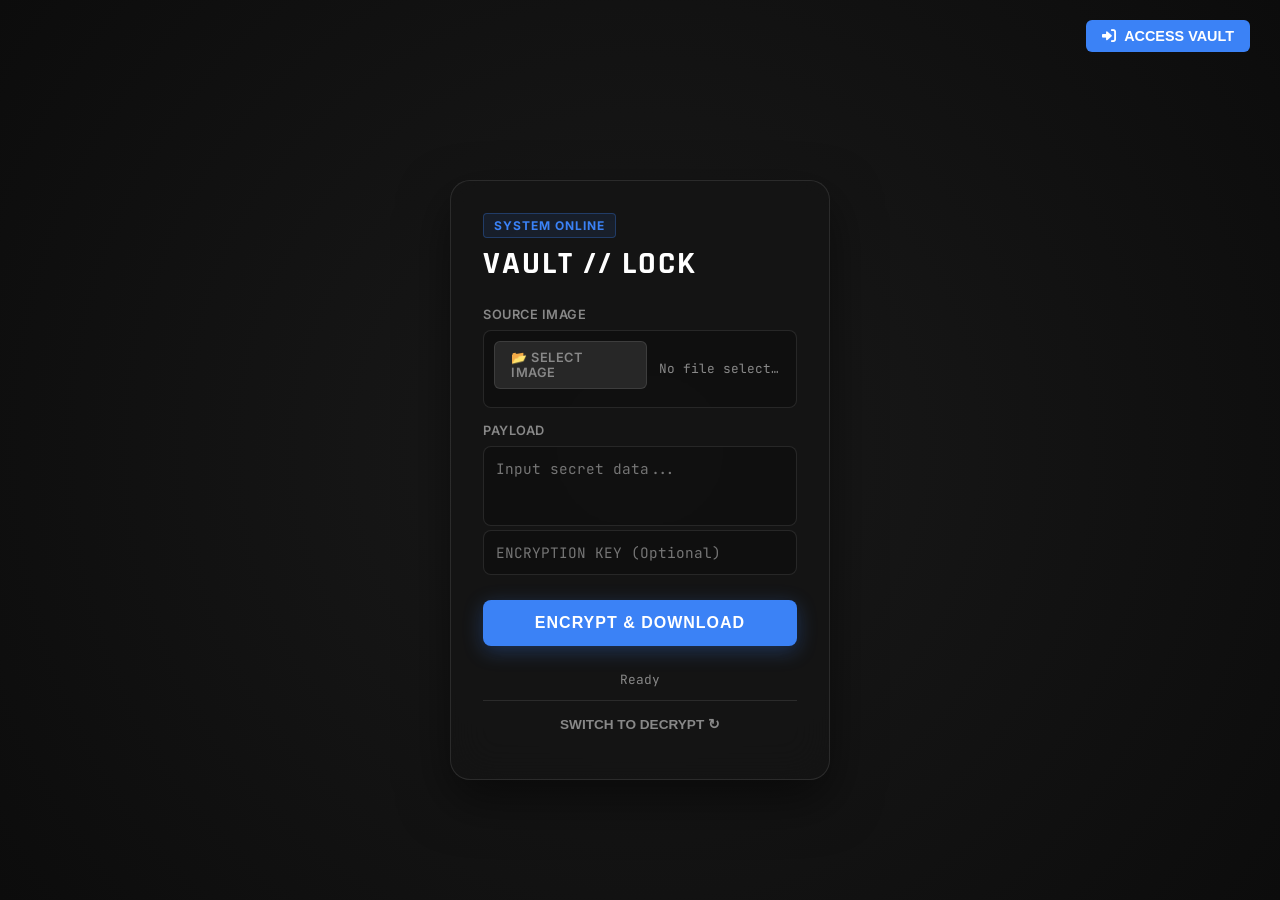
==== commit 3291bef6: "HiddenByte version 1.0.1" ====
--- a/MiniProject/static/index.html
+++ b/MiniProject/static/index.html
@@ -3,82 +3,112 @@
 <head>
     <meta charset="UTF-8">
     <meta name="viewport" content="width=device-width, initial-scale=1.0">
-    <title>HiddenByte</title>
+    <title>Project Trithemius</title>
     <link href="https://fonts.googleapis.com/css2?family=Rajdhani:wght@500;600;700&family=Inter:wght@400;600&family=JetBrains+Mono:wght@400;500&display=swap" rel="stylesheet">
     <link rel="stylesheet" href="style.css">
     <link rel="stylesheet" href="https://cdnjs.cloudflare.com/ajax/libs/font-awesome/6.0.0/css/all.min.css">
 </head>
 <body>
 
-    <aside class="sidebar">
-        <div class="sidebar-logo">HB</div>
-        <div class="sidebar-menu">
-            <button class="menu-item active" onclick="closeAllPanels()" title="Vault"><i class="fas fa-cube"></i></button>
-            <button class="menu-item" onclick="checkAuthAndOpen('profile')" title="Profile"><i class="fas fa-user-astronaut"></i></button>
-            <button class="menu-item" onclick="checkAuthAndOpen('history')" title="Secure Logs"><i class="fas fa-history"></i></button>
-            <button class="menu-item" onclick="checkAuthAndOpen('settings')" title="System Settings"><i class="fas fa-sliders-h"></i></button>
+    <div class="top-controls">
+        <div id="auth-logged-out">
+            <button onclick="openLoginModal()" class="top-btn header-auth-btn">
+                <i class="fas fa-sign-in-alt"></i> ACCESS VAULT
+            </button>
         </div>
-        <div class="sidebar-auth">
-            <button id="side-login-btn" onclick="openLoginModal()" class="menu-item auth-btn" title="Login"><i class="fas fa-sign-in-alt"></i></button>
-            <button id="side-logout-btn" onclick="logout()" class="menu-item logout-btn" style="display:none;" title="Logout"><i class="fas fa-power-off"></i></button>
-        </div>
-    </aside>
-
-    <div id="panel-profile" class="slide-panel">
-        <div class="panel-header"><h3>OPERATIVE PROFILE</h3><button onclick="closeAllPanels()">×</button></div>
-        <div class="panel-content">
-            <div class="profile-header-s">
-                <img id="profile-avatar" src="" alt="Avatar">
-                <div class="p-info"><h2 id="profile-name">LOADING...</h2><span id="profile-level" class="status-badge">CLEARANCE CHECK</span></div>
-            </div>
-            <div class="stats-grid">
-                <div class="stat-card"><label>ENCRYPTIONS</label><span id="stat-enc">0</span></div>
-                <div class="stat-card"><label>DECRYPTIONS</label><span id="stat-dec">0</span></div>
-            </div>
-            <div class="setting-group">
-                <label>CODENAME CHANGE</label>
-                <div class="input-row"><input type="text" id="update-name" class="compact-input"><button class="nav-btn primary compact" onclick="updateProfileName()">SAVE</button></div>
-            </div>
+        <div id="auth-logged-in" style="display:none;">
+            <span id="user-greeting"></span>
+            <button onclick="openHistoryModal()" class="top-btn" title="View History">
+                <i class="fas fa-history"></i> LOGS
+            </button>
+            <button onclick="logout()" class="top-btn logout-btn" title="Logout">
+                <i class="fas fa-power-off"></i>
+            </button>
         </div>
     </div>
 
-    <div id="panel-history" class="slide-panel">
-        <div class="panel-header"><h3>SECURE LOGS</h3><button onclick="closeAllPanels()">×</button></div>
-        <div id="history-list" class="history-list"></div>
-    </div>
+    <div class="scene-wrapper">
+        <div class="scene">
+            <div class="card" id="main-card">
+                <div class="card-face card-front">
+                    <header>
+                        <div class="status-badge">SYSTEM ONLINE</div>
+                        <h1>VAULT // LOCK</h1>
+                    </header>
+                    <div class="content-body">
+                        <div class="input-group">
+                            <label>SOURCE IMAGE</label>
+                            <div class="file-input-wrapper drop-zone" id="drop-encode">
+                                <input type="file" id="upload-encode" accept="image/*" class="hidden-input">
+                                <label for="upload-encode" class="custom-file-btn"><span>📂 SELECT IMAGE</span></label>
+                                <span id="file-name-encode" class="file-name-display">No file selected</span>
+                            </div>
+                        </div>
+                        <div class="input-group">
+                            <label>PAYLOAD</label>
+                            <textarea id="secret-message" placeholder="Input secret data..."></textarea>
+                            <input type="password" id="pass-encode" class="password-input" placeholder="ENCRYPTION KEY (Optional)">
+                        </div>
+                        <button class="action-btn" onclick="encodeMessage()">ENCRYPT & DOWNLOAD</button>
+                        
+                        <div id="encode-actions" class="share-actions" style="display: none; margin-top: 10px;">
+                            <button onclick="checkAuthAndShare()" class="share-btn">
+                                <i class="fas fa-share-alt"></i> SHARE ENCRYPTED FILE
+                            </button>
+                        </div>
 
-    <div id="panel-settings" class="slide-panel">
-        <div class="panel-header"><h3>SYSTEM CONFIG</h3><button onclick="closeAllPanels()">×</button></div>
-        <div class="panel-content">
-            <div class="setting-section">
-                <h4>VISUAL INTERFACE</h4>
-                <div class="theme-toggles">
-                    <button class="theme-btn active" onclick="setTheme('dark')"><i class="fas fa-moon"></i> DARK</button>
-                    <button class="theme-btn" onclick="setTheme('light')"><i class="fas fa-sun"></i> LIGHT</button>
+                        <div id="encode-status" class="status">Ready</div>
+                    </div>
+                    <button class="flip-btn" onclick="flipCard()">SWITCH TO DECRYPT ↻</button>
                 </div>
-            </div>
-            <div class="setting-section">
-                <h4>CUSTOMIZATION</h4>
-                <div class="setting-row"><label>ACCENT COLOR</label><input type="color" id="accent-color-picker" value="#3b82f6" onchange="updateAccent(this.value)"></div>
-                <div class="setting-row"><label>GLASS TINT</label><input type="color" id="bg-color-picker" value="#0c0c0c" onchange="updateGlassTint(this.value)"></div>
-                <button class="reset-btn" onclick="resetTheme()">RESET TO DEFAULT</button>
+
+                <div class="card-face card-back">
+                    <header>
+                        <div class="status-badge warning">DECRYPT MODE</div>
+                        <h1>VAULT // UNLOCK</h1>
+                    </header>
+                    <div class="content-body">
+                        <div class="input-group">
+                            <label>TARGET ARTIFACT</label>
+                            <div class="file-input-wrapper drop-zone" id="drop-decode">
+                                <input type="file" id="upload-decode" accept="image/*" class="hidden-input">
+                                <label for="upload-decode" class="custom-file-btn"><span>🔓 SELECT IMAGE</span></label>
+                                <span id="file-name-decode" class="file-name-display">No file selected</span>
+                            </div>
+                        </div>
+                        <div class="input-group">
+                            <label>SECURITY CLEARANCE</label>
+                            <input type="password" id="pass-decode" class="password-input" placeholder="DECRYPTION KEY (If needed)">
+                            <div class="output-box"><p id="decoded-output" class="result-text">Awaiting Authorization...</p></div>
+                        </div>
+                        <button class="action-btn" onclick="decodeMessage()">DECRYPT ARTIFACT</button>
+                    </div>
+                    <button class="flip-btn" onclick="flipCard()">↻ SWITCH TO ENCRYPT</button>
+                </div>
             </div>
         </div>
     </div>
 
     <div id="login-modal" class="modal-overlay">
-        <div class="login-card">
+        <div class="modal-card">
             <button class="close-modal" onclick="closeModal('login-modal')">×</button>
-            <div class="login-header"><h2>ACCESS VAULT</h2><p>Authentication Required</p></div>
+            <div class="modal-header">
+                <h2>AUTHENTICATION</h2>
+                <p>Login to save history and share files.</p>
+            </div>
+            
             <a href="/google/login" class="social-btn google"><i class="fab fa-google"></i> Google</a>
             <a href="/github/login" class="social-btn github"><i class="fab fa-github"></i> GitHub</a>
+
             <div class="divider"><span>OR</span></div>
+
             <div id="login-form">
                 <input type="email" id="login-email" placeholder="Email Address" class="auth-input">
                 <input type="password" id="login-pass" placeholder="Password" class="auth-input">
                 <button class="auth-submit-btn" onclick="performLogin()">SIGN IN</button>
                 <p class="switch-auth">New here? <a onclick="switchMode('register')">Create Account</a></p>
             </div>
+
             <div id="register-form" style="display:none;">
                 <input type="text" id="reg-name" placeholder="Full Name" class="auth-input">
                 <input type="email" id="reg-email" placeholder="Email Address" class="auth-input">
@@ -90,56 +120,18 @@
         </div>
     </div>
 
-    <div class="scene-wrapper">
-        <div class="scene">
-            <div class="card" id="main-card">
-                <div class="card-face card-front">
-                    <header><div class="status-badge">SYSTEM ONLINE</div><h1>VAULT // LOCK</h1></header>
-                    <div class="content-body">
-                        <div class="input-group">
-                            <label>SOURCE IMAGE</label>
-                            <div class="file-input-wrapper drop-zone" id="drop-encode">
-                                <input type="file" id="upload-encode" accept="image/*" class="hidden-input">
-                                <label for="upload-encode" class="custom-file-btn"><span>   SELECT IMAGE</span></label>
-                                <span id="file-name-encode" class="file-name-display">No file selected</span>
-                            </div>
-                        </div>
-                        <div class="input-group">
-                            <label>PAYLOAD</label>
-                            <textarea id="secret-message" placeholder="Input secret data..."></textarea>
-                            <input type="password" id="pass-encode" class="password-input" placeholder="ENCRYPTION KEY">
-                        </div>
-                        <button class="action-btn" onclick="encodeMessage()">ENCRYPT & DOWNLOAD</button>
-                        <div id="encode-actions" class="share-actions" style="display: none; margin-top: 10px;">
-                            <button onclick="checkAuthAndShare()" class="share-btn"><i class="fas fa-share-alt"></i> SHARE FILE</button>
-                        </div>
-                        <div id="encode-status" class="status">Ready</div>
-                    </div>
-                    <button class="flip-btn" onclick="flipCard()">SWITCH TO DECRYPT ↻</button>
+    <div id="history-modal" class="modal-overlay">
+        <div class="modal-card history-card-size">
+            <button class="close-modal" onclick="closeModal('history-modal')">×</button>
+            <div class="modal-header">
+                <h2>SECURE LOGS</h2>
+                <p>Recent encryption/decryption activity.</p>
+            </div>
+            <div id="history-list" class="history-list-container">
                 </div>
-                <div class="card-face card-back">
-                    <header><div class="status-badge warning">DECRYPT MODE</div><h1>VAULT // UNLOCK</h1></header>
-                    <div class="content-body">
-                        <div class="input-group">
-                            <label>TARGET ARTIFACT</label>
-                            <div class="file-input-wrapper drop-zone" id="drop-decode">
-                                <input type="file" id="upload-decode" accept="image/*" class="hidden-input">
-                                <label for="upload-decode" class="custom-file-btn"><span> SELECT IMAGE</span></label>
-                                <span id="file-name-decode" class="file-name-display">No file selected</span>
-                            </div>
-                        </div>
-                        <div class="input-group">
-                            <label>SECURITY CLEARANCE</label>
-                            <input type="password" id="pass-decode" class="password-input" placeholder="DECRYPTION KEY">
-                            <div class="output-box"><p id="decoded-output" class="result-text">Awaiting Authorization...</p></div>
-                        </div>
-                        <button class="action-btn" onclick="decodeMessage()">DECRYPT ARTIFACT</button>
-                    </div>
-                    <button class="flip-btn" onclick="flipCard()">↻ SWITCH TO ENCRYPT</button>
-                </div>
-            </div>
         </div>
     </div>
+
     <script src="script.js"></script>
 </body>
 </html>
--- a/MiniProject/static/style.css
+++ b/MiniProject/static/style.css
@@ -1,127 +1,141 @@
 :root {
-    --accent: #3b82f6;
-    --bg-main: #090a0f;
-    --glass-card: rgba(12, 12, 12, 0.85);
-    --text-main: #e6e6e6;
-    --text-muted: #9ca3af;
+    /* Minimalist Dark Theme */
+    --accent: #3b82f6; /* Bright Blue */
+    --bg-main: #0c0c0c; /* Deep Black bg */
+    --glass-card: rgba(20, 20, 20, 0.9); /* Slightly more opaque for cleaner look */
+    --text-main: #ffffff;
+    --text-muted: #888888;
     --border-color: rgba(255, 255, 255, 0.1);
-    --sidebar-bg: rgba(12, 12, 12, 0.95);
-    --font-ui: 'Rajdhani', sans-serif; 
+    
+    --font-ui: 'Inter', sans-serif; /* Cleaner font for general UI */
+    --font-headers: 'Rajdhani', sans-serif; 
     --font-code: 'JetBrains Mono', monospace;
 }
-
-body.light-mode {
-    --bg-main: #e0e7ff;
-    --glass-card: rgba(255, 255, 255, 0.85);
-    --text-main: #1f2937;
-    --text-muted: #4b5563;
-    --border-color: rgba(0, 0, 0, 0.1);
-    --sidebar-bg: rgba(255, 255, 255, 0.95);
-}
-body.light-mode { background-image: none; } 
 
 * { box-sizing: border-box; margin: 0; padding: 0; }
 
 body {
     overflow: hidden; height: 100vh; width: 100vw;
     background-color: var(--bg-main); 
-    background-image: url('image_7.png'); 
-    background-repeat: no-repeat; background-position: center center; background-size: cover;
-    display: flex; 
+    /* Optional subtle background texture, remove if you want pure flat color */
+    background-image: radial-gradient(circle at 50% 50%, #1a1a1a 0%, #0c0c0c 100%);
+    display: flex; flex-direction: column;
     font-family: var(--font-ui); color: var(--text-main);
     perspective: 1200px; 
 }
 
-/* SIDEBAR */
-.sidebar {
-    width: 80px; height: 100vh;
-    background: var(--sidebar-bg);
-    border-right: 1px solid var(--border-color);
-    display: flex; flex-direction: column; align-items: center;
-    padding: 20px 0; z-index: 500;
-    backdrop-filter: blur(20px); flex-shrink: 0; 
+/* --- TOP CONTROLS --- */
+.top-controls {
+    position: absolute; top: 20px; right: 30px;
+    z-index: 100; display: flex; align-items: center; gap: 15px;
 }
-.sidebar-logo { font-size: 1.5rem; font-weight: 900; color: var(--accent); margin-bottom: 40px; letter-spacing: 2px; }
-.sidebar-menu { display: flex; flex-direction: column; gap: 20px; flex-grow: 1; }
-.menu-item {
-    background: none; border: none; color: var(--text-muted);
-    font-size: 1.2rem; cursor: pointer; padding: 12px;
-    border-radius: 12px; transition: 0.3s;
-    width: 50px; height: 50px; display: flex; justify-content: center; align-items: center;
+
+.top-btn {
+    background: rgba(255,255,255,0.05); border: 1px solid var(--border-color);
+    color: var(--text-muted); padding: 8px 16px; border-radius: 6px;
+    cursor: pointer; transition: 0.2s; font-weight: 600; font-size: 0.9rem;
+    display: flex; align-items: center; gap: 8px;
 }
-.menu-item:hover, .menu-item.active { color: #fff; background: var(--accent); box-shadow: 0 0 15px var(--accent); }
-.menu-item.logout-btn:hover { background: #ef4444; box-shadow: 0 0 15px #ef4444; }
+.top-btn:hover { background: var(--accent); color: #fff; border-color: var(--accent); }
 
-/* SLIDE PANELS */
-.slide-panel {
-    position: fixed; top: 0; left: -400px; 
-    width: 350px; height: 100vh;
-    background: var(--sidebar-bg);
-    border-right: 1px solid var(--border-color);
-    backdrop-filter: blur(30px); z-index: 400;
-    transition: left 0.4s cubic-bezier(0.16, 1, 0.3, 1);
-    padding: 20px; display: flex; flex-direction: column;
+.header-auth-btn { background: var(--accent); color: #fff; border: none; }
+.header-auth-btn:hover { background: #2563eb; box-shadow: 0 0 15px rgba(59, 130, 246, 0.4); }
+.logout-btn:hover { background: #ef4444; border-color: #ef4444; }
+
+#user-greeting { font-size: 0.9rem; color: var(--text-muted); margin-right: 10px; }
+
+
+/* --- MAIN SCENE CENTERING --- */
+.scene-wrapper {
+    flex-grow: 1; display: flex; justify-content: center; align-items: center;
+    position: relative; padding-top: 60px; /* Space for top controls */
 }
-.slide-panel.open { left: 80px; }
+.scene { width: 380px; height: 600px; position: relative; } /* Slightly larger card */
 
-.panel-header { display: flex; justify-content: space-between; align-items: center; padding-bottom: 15px; border-bottom: 1px solid var(--border-color); margin-bottom: 20px; }
-.panel-header button { background: none; border: none; color: var(--text-muted); font-size: 1.5rem; cursor: pointer; }
-
-/* PROFILE & SETTINGS */
-.profile-header-s { display: flex; gap: 15px; align-items: center; margin-bottom: 20px; }
-.profile-header-s img { width: 60px; height: 60px; border-radius: 50%; border: 2px solid var(--accent); }
-.stats-grid { display: flex; gap: 10px; margin-bottom: 20px; }
-.stat-card { background: rgba(127,127,127,0.1); padding: 10px; border-radius: 8px; flex: 1; text-align: center; }
-.stat-card span { font-size: 1.5rem; font-weight: 700; color: var(--accent); display: block; }
-.setting-section { margin-bottom: 30px; }
-.theme-toggles { display: flex; gap: 10px; }
-.theme-btn { flex: 1; padding: 10px; border: 1px solid var(--border-color); background: transparent; color: var(--text-muted); cursor: pointer; border-radius: 6px; }
-.theme-btn.active { background: var(--accent); color: #fff; border-color: var(--accent); }
-.setting-row { display: flex; justify-content: space-between; align-items: center; margin-bottom: 15px; }
-.setting-row input[type="color"] { width: 40px; height: 30px; border: none; background: none; cursor: pointer; }
-
-/* MAIN CARD SCENE */
-.scene-wrapper { flex-grow: 1; display: flex; justify-content: center; align-items: center; position: relative; }
-.scene { width: 360px; height: 580px; position: relative; }
+/* --- CARD STYLES --- */
 .card { width: 100%; height: 100%; position: relative; transform-style: preserve-3d; will-change: transform; }
 .card-face {
-    position: absolute; width: 100%; height: 100%; backface-visibility: hidden; border-radius: 16px;
+    position: absolute; width: 100%; height: 100%; backface-visibility: hidden; border-radius: 20px;
     background: var(--glass-card); backdrop-filter: blur(20px); -webkit-backdrop-filter: blur(20px);
-    border: 1px solid var(--border-color); box-shadow: 0 30px 60px -12px rgba(0, 0, 0, 0.7); 
-    padding: 1.5rem; display: flex; flex-direction: column; justify-content: space-between;
+    border: 1px solid var(--border-color); box-shadow: 0 20px 50px rgba(0,0,0,0.5); 
+    padding: 2rem; display: flex; flex-direction: column; justify-content: space-between;
 }
 .card-back { transform: rotateY(180deg); }
-header, .content-body, .flip-btn { position: relative; z-index: 2; }
-h1 { font-size: 1.8rem; font-weight: 700; letter-spacing: 2px; text-transform: uppercase; color: var(--text-main); margin-bottom: 5px; text-shadow: 0 0 15px rgba(59, 130, 246, 0.6); }
-.status-badge { display: inline-block; font-size: 0.7rem; background: rgba(59, 130, 246, 0.15); color: var(--accent); padding: 2px 8px; border-radius: 4px; border: 1px solid rgba(59, 130, 246, 0.3); margin-bottom: 5px; font-weight: 600; letter-spacing: 1.5px; }
-.input-group label { display: block; font-size: 0.75rem; color: var(--text-muted); margin-bottom: 5px; font-weight: 600; }
-.file-input-wrapper { display: flex; align-items: center; gap: 12px; background: rgba(255,255,255,0.03); padding: 6px; border-radius: 8px; border: 1px solid var(--border-color); }
+
+/* Headers & Typography */
+header h1 { font-family: var(--font-headers); font-size: 2rem; font-weight: 700; letter-spacing: 2px; text-transform: uppercase; margin-bottom: 10px; }
+.status-badge { display: inline-block; font-size: 0.75rem; background: rgba(59, 130, 246, 0.1); color: var(--accent); padding: 4px 10px; border-radius: 4px; border: 1px solid rgba(59, 130, 246, 0.3); margin-bottom: 5px; font-weight: 700; letter-spacing: 1px; }
+.status-badge.warning { color: #f59e0b; background: rgba(245, 158, 11, 0.1); border-color: rgba(245, 158, 11, 0.3); }
+
+/* Inputs & Content */
+.content-body { display: flex; flex-direction: column; gap: 15px; flex-grow: 1; justify-content: center; }
+.input-group label { display: block; font-size: 0.8rem; color: var(--text-muted); margin-bottom: 8px; font-weight: 600; letter-spacing: 0.5px; }
+.file-input-wrapper { display: flex; align-items: center; gap: 12px; background: rgba(0,0,0,0.2); padding: 10px; border-radius: 8px; border: 1px solid var(--border-color); transition: 0.2s; }
+.file-input-wrapper.drag-over { border-color: var(--accent); background: rgba(59, 130, 246, 0.1); }
 .hidden-input { display: none; }
-.custom-file-btn { padding: 8px 16px; background: rgba(255,255,255,0.9); backdrop-filter: blur(4px); color: #1a1a1a; border-radius: 6px; font-size: 0.85rem; font-weight: 800; cursor: pointer; transition: 0.2s; border: none; }
-.file-name-display { font-size: 0.75rem; color: var(--text-muted); font-family: var(--font-code); white-space: nowrap; overflow: hidden; text-overflow: ellipsis; max-width: 120px; }
-textarea, .password-input { width: 100%; background: rgba(0,0,0,0.3); border: 1px solid var(--border-color); border-radius: 8px; padding: 10px; color: var(--text-main); font-family: var(--font-code); font-size: 0.8rem; resize: none; margin-bottom: 5px; }
-.action-btn { width: 100%; padding: 12px; background: var(--accent); color: #fff; border: none; border-radius: 6px; font-weight: 700; font-size: 1rem; cursor: pointer; box-shadow: 0 0 20px rgba(59, 130, 246, 0.3); letter-spacing: 1px; }
-.flip-btn { background: none; border: none; color: var(--text-muted); font-size: 0.75rem; cursor: pointer; padding: 10px; width: 100%; border-top: 1px solid var(--border-color); }
-.output-box { background: rgba(0,0,0,0.3); border-radius: 8px; padding: 10px; height: 90px; overflow-y: auto; border: 1px solid var(--border-color); }
-.result-text { font-family: var(--font-code); font-size: 0.8rem; color: #10b981; word-break: break-word; white-space: pre-wrap; }
-.share-btn { width: 100%; padding: 10px; background: rgba(16, 185, 129, 0.2); color: #10b981; border: 1px solid #10b981; border-radius: 6px; font-weight: 700; cursor: pointer; display: flex; justify-content: center; gap: 8px; }
+.custom-file-btn { padding: 8px 16px; background: rgba(255,255,255,0.1); color: var(--text-main); border-radius: 6px; font-size: 0.85rem; font-weight: 600; cursor: pointer; transition: 0.2s; border: 1px solid var(--border-color); }
+.custom-file-btn:hover { background: var(--accent); border-color: var(--accent); color: #fff; }
+.file-name-display { font-size: 0.8rem; color: var(--text-muted); font-family: var(--font-code); white-space: nowrap; overflow: hidden; text-overflow: ellipsis; max-width: 150px; }
 
-/* AUTH MODAL */
-.modal-overlay { position: fixed; top: 0; left: 0; width: 100vw; height: 100vh; background: rgba(0,0,0,0.6); backdrop-filter: blur(8px); z-index: 1000; display: none; justify-content: center; align-items: center; }
-.modal-overlay.active { display: flex; }
-.login-card { width: 380px; padding: 2rem; background: var(--sidebar-bg); border: 1px solid var(--border-color); box-shadow: 0 0 40px rgba(59, 130, 246, 0.2); border-radius: 16px; position: relative; text-align: center; }
-.close-modal { position: absolute; top: 15px; right: 15px; background: none; border: none; color: var(--text-muted); font-size: 1.5rem; cursor: pointer; }
-.social-btn { display: flex; align-items: center; justify-content: center; gap: 10px; padding: 10px; border-radius: 6px; font-weight: 700; text-decoration: none; margin-bottom: 8px; transition: 0.2s; }
+textarea, .password-input { width: 100%; background: rgba(0,0,0,0.2); border: 1px solid var(--border-color); border-radius: 8px; padding: 12px; color: var(--text-main); font-family: var(--font-code); font-size: 0.9rem; resize: none; transition: 0.2s; }
+textarea:focus, .password-input:focus { outline: none; border-color: var(--accent); }
+textarea { height: 80px; }
+
+.action-btn { width: 100%; padding: 14px; background: var(--accent); color: #fff; border: none; border-radius: 8px; font-weight: 700; font-size: 1rem; cursor: pointer; box-shadow: 0 5px 20px rgba(59, 130, 246, 0.3); letter-spacing: 1px; transition: 0.2s; margin-top: 10px; }
+.action-btn:hover { transform: translateY(-2px); box-shadow: 0 8px 25px rgba(59, 130, 246, 0.4); }
+
+.flip-btn { background: none; border: none; color: var(--text-muted); font-size: 0.85rem; cursor: pointer; padding: 15px; width: 100%; border-top: 1px solid var(--border-color); transition: 0.2s; font-weight: 600; }
+.flip-btn:hover { color: var(--accent); }
+
+.output-box { background: rgba(0,0,0,0.2); border-radius: 8px; padding: 12px; height: 100px; overflow-y: auto; border: 1px solid var(--border-color); }
+.result-text { font-family: var(--font-code); font-size: 0.9rem; color: #10b981; word-break: break-word; white-space: pre-wrap; }
+.status { text-align: center; font-size: 0.8rem; color: var(--text-muted); margin-top: 10px; font-family: var(--font-code); }
+.share-btn { width: 100%; padding: 10px; background: rgba(16, 185, 129, 0.1); color: #10b981; border: 1px solid #10b981; border-radius: 8px; font-weight: 700; cursor: pointer; display: flex; justify-content: center; align-items: center; gap: 8px; transition: 0.2s; }
+.share-btn:hover { background: #10b981; color: #fff; }
+
+
+/* --- MODALS (Login & History) --- */
+.modal-overlay { position: fixed; top: 0; left: 0; width: 100vw; height: 100vh; background: rgba(0,0,0,0.8); backdrop-filter: blur(10px); z-index: 1000; display: none; justify-content: center; align-items: center; }
+.modal-overlay.active { display: flex; animation: fadeIn 0.2s ease-out; }
+
+.modal-card { width: 400px; padding: 2.5rem; background: var(--glass-card); border: 1px solid var(--border-color); box-shadow: 0 20px 60px rgba(0,0,0,0.5); border-radius: 20px; position: relative; text-align: center; }
+.history-card-size { width: 500px; text-align: left; } /* Wider for history */
+
+.close-modal { position: absolute; top: 20px; right: 20px; background: none; border: none; color: var(--text-muted); font-size: 1.8rem; cursor: pointer; transition: 0.2s; }
+.close-modal:hover { color: #fff; }
+
+.modal-header { margin-bottom: 30px; }
+.modal-header h2 { font-family: var(--font-headers); font-size: 1.8rem; margin-bottom: 10px; letter-spacing: 1px; }
+.modal-header p { color: var(--text-muted); font-size: 0.9rem; }
+
+/* Auth Styles */
+.social-btn { display: flex; align-items: center; justify-content: center; gap: 10px; padding: 12px; border-radius: 8px; font-weight: 700; text-decoration: none; margin-bottom: 10px; transition: 0.2s; font-size: 0.95rem; }
 .social-btn.google { background: #fff; color: #333; }
 .social-btn.github { background: #24292e; color: #fff; }
-.divider { margin: 20px 0; border-bottom: 1px solid var(--border-color); line-height: 0.1em; color: var(--text-muted); }
-.divider span { background: #0c0c0c; padding: 0 10px; }
-.auth-input { width: 100%; padding: 12px; margin-bottom: 10px; background: rgba(255,255,255,0.05); border: 1px solid var(--border-color); border-radius: 6px; color: #fff; }
-.auth-submit-btn { width: 100%; padding: 12px; background: var(--accent); color: #fff; border: none; border-radius: 6px; font-weight: 700; cursor: pointer; margin-top: 5px; }
-.auth-error { color: #ef4444; font-size: 0.8rem; margin-top: 10px; }
-.history-item { background: rgba(255,255,255,0.05); padding: 10px; border-radius: 6px; margin-bottom: 5px; border-left: 3px solid var(--accent); }
+.social-btn:hover { transform: translateY(-1px); box-shadow: 0 5px 15px rgba(0,0,0,0.3); }
+
+.divider { margin: 25px 0; border-bottom: 1px solid var(--border-color); line-height: 0.1em; color: var(--text-muted); }
+.divider span { background: var(--glass-card); padding: 0 15px; }
+
+.auth-input { width: 100%; padding: 12px; margin-bottom: 12px; background: rgba(0,0,0,0.2); border: 1px solid var(--border-color); border-radius: 8px; color: #fff; font-size: 0.95rem; transition: 0.2s; }
+.auth-input:focus { border-color: var(--accent); outline: none; }
+.auth-submit-btn { width: 100%; padding: 12px; background: var(--accent); color: #fff; border: none; border-radius: 8px; font-weight: 700; cursor: pointer; margin-top: 10px; font-size: 1rem; transition: 0.2s; }
+.auth-submit-btn:hover { background: #2563eb; }
+.switch-auth { margin-top: 20px; color: var(--text-muted); font-size: 0.9rem; }
+.switch-auth a { color: var(--accent); text-decoration: none; cursor: pointer; font-weight: 600; }
+.auth-error { color: #ef4444; font-size: 0.9rem; margin-top: 15px; background: rgba(239, 68, 68, 0.1); padding: 10px; border-radius: 6px; }
+
+/* History Styles */
+.history-list-container { max-height: 400px; overflow-y: auto; padding-right: 5px; }
+.history-list-container::-webkit-scrollbar { width: 5px; }
+.history-list-container::-webkit-scrollbar-thumb { background: var(--border-color); border-radius: 10px; }
+
+.history-item { background: rgba(255,255,255,0.03); padding: 15px; border-radius: 12px; margin-bottom: 10px; border-left: 4px solid var(--accent); display: flex; justify-content: space-between; align-items: center; }
 .history-item.decode { border-color: #10b981; }
-.history-meta { font-size: 0.7rem; color: var(--text-muted); display: block; }
-.history-detail { font-size: 0.85rem; color: var(--text-main); font-family: var(--font-code); }
-.compact-input { width: 60%; padding: 5px; background: rgba(255,255,255,0.1); border: 1px solid var(--border-color); color: #fff; border-radius: 4px; }
-.nav-btn.compact { width: auto; padding: 5px 10px; font-size: 0.8rem; margin: 0; }+.h-left { display: flex; flex-direction: column; gap: 5px; }
+.h-action { font-weight: 700; font-size: 0.9rem; letter-spacing: 1px; }
+.encode .h-action { color: var(--accent); } .decode .h-action { color: #10b981; }
+.h-file { font-family: var(--font-code); font-size: 0.85rem; color: var(--text-main); }
+.h-time { font-size: 0.75rem; color: var(--text-muted); }
+
+@keyframes fadeIn { from { opacity: 0; } to { opacity: 1; } }
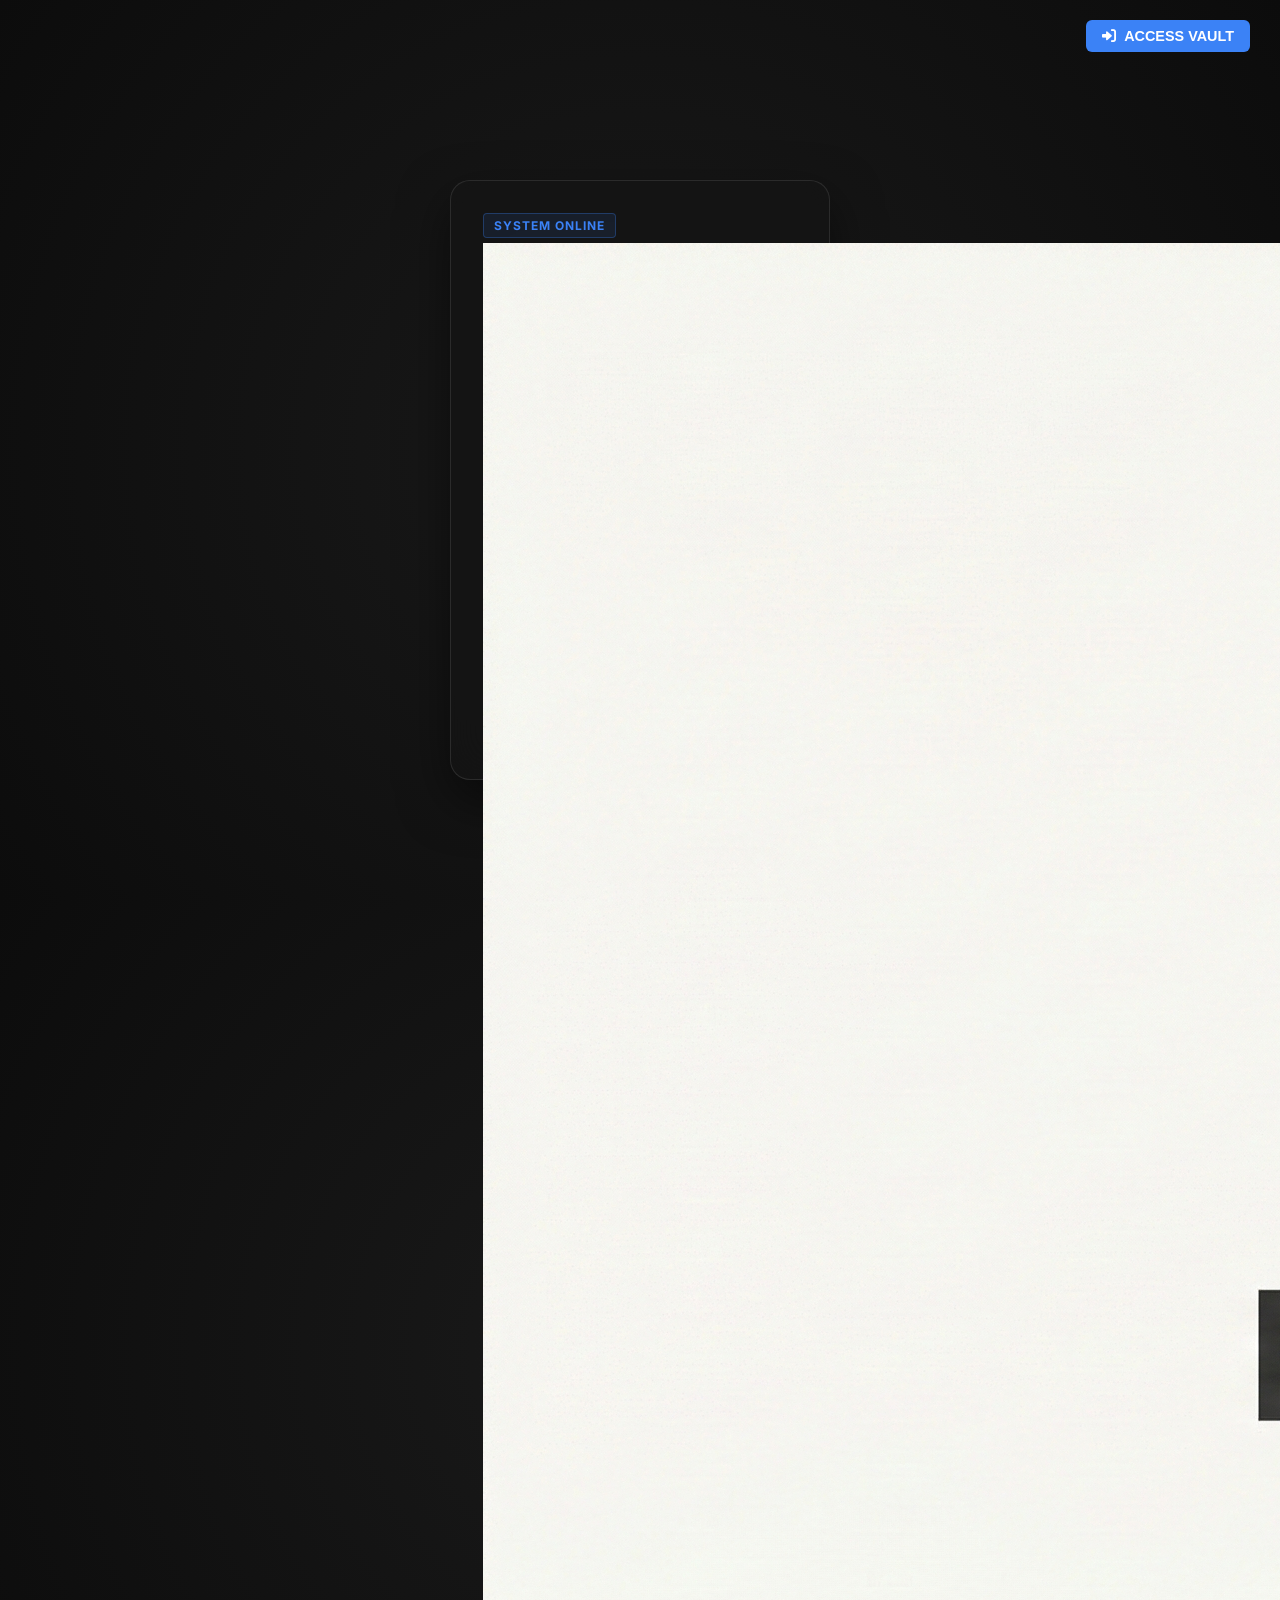
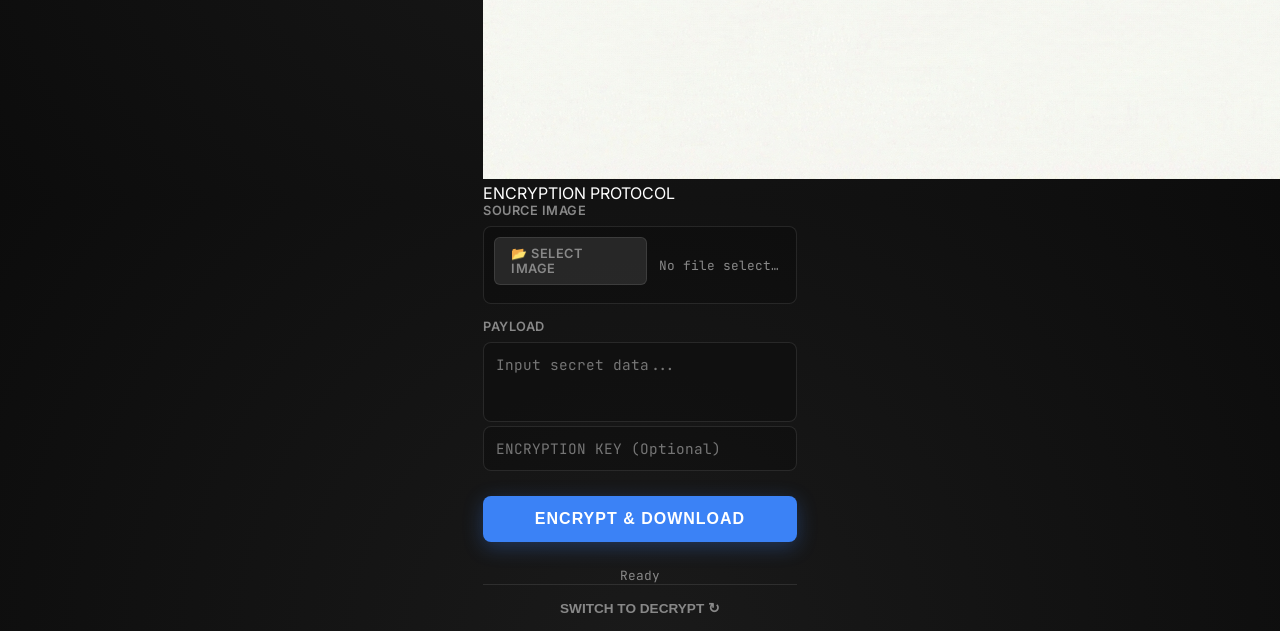
==== commit 8c019241: "HiddenByte version 1.0.1" ====
--- a/MiniProject/static/index.html
+++ b/MiniProject/static/index.html
@@ -3,7 +3,9 @@
 <head>
     <meta charset="UTF-8">
     <meta name="viewport" content="width=device-width, initial-scale=1.0">
-    <title>Project Trithemius</title>
+    <title>HiddenByte</title>
+    <link rel="icon" type="image/png" href="logo.png">
+    
     <link href="https://fonts.googleapis.com/css2?family=Rajdhani:wght@500;600;700&family=Inter:wght@400;600&family=JetBrains+Mono:wght@400;500&display=swap" rel="stylesheet">
     <link rel="stylesheet" href="style.css">
     <link rel="stylesheet" href="https://cdnjs.cloudflare.com/ajax/libs/font-awesome/6.0.0/css/all.min.css">
@@ -33,7 +35,10 @@
                 <div class="card-face card-front">
                     <header>
                         <div class="status-badge">SYSTEM ONLINE</div>
-                        <h1>VAULT // LOCK</h1>
+                        <div class="logo-container">
+                            <img src="logo.png" alt="HiddenByte Logo" class="main-logo">
+                        </div>
+                        <p class="mode-subtitle">ENCRYPTION PROTOCOL</p>
                     </header>
                     <div class="content-body">
                         <div class="input-group">
@@ -65,7 +70,10 @@
                 <div class="card-face card-back">
                     <header>
                         <div class="status-badge warning">DECRYPT MODE</div>
-                        <h1>VAULT // UNLOCK</h1>
+                         <div class="logo-container">
+                            <img src="logo.png" alt="HiddenByte Logo" class="main-logo">
+                        </div>
+                        <p class="mode-subtitle">DECRYPTION PROTOCOL</p>
                     </header>
                     <div class="content-body">
                         <div class="input-group">
@@ -93,6 +101,7 @@
         <div class="modal-card">
             <button class="close-modal" onclick="closeModal('login-modal')">×</button>
             <div class="modal-header">
+                <img src="logo.png" alt="Logo" style="width: 60px; margin-bottom: 10px;">
                 <h2>AUTHENTICATION</h2>
                 <p>Login to save history and share files.</p>
             </div>
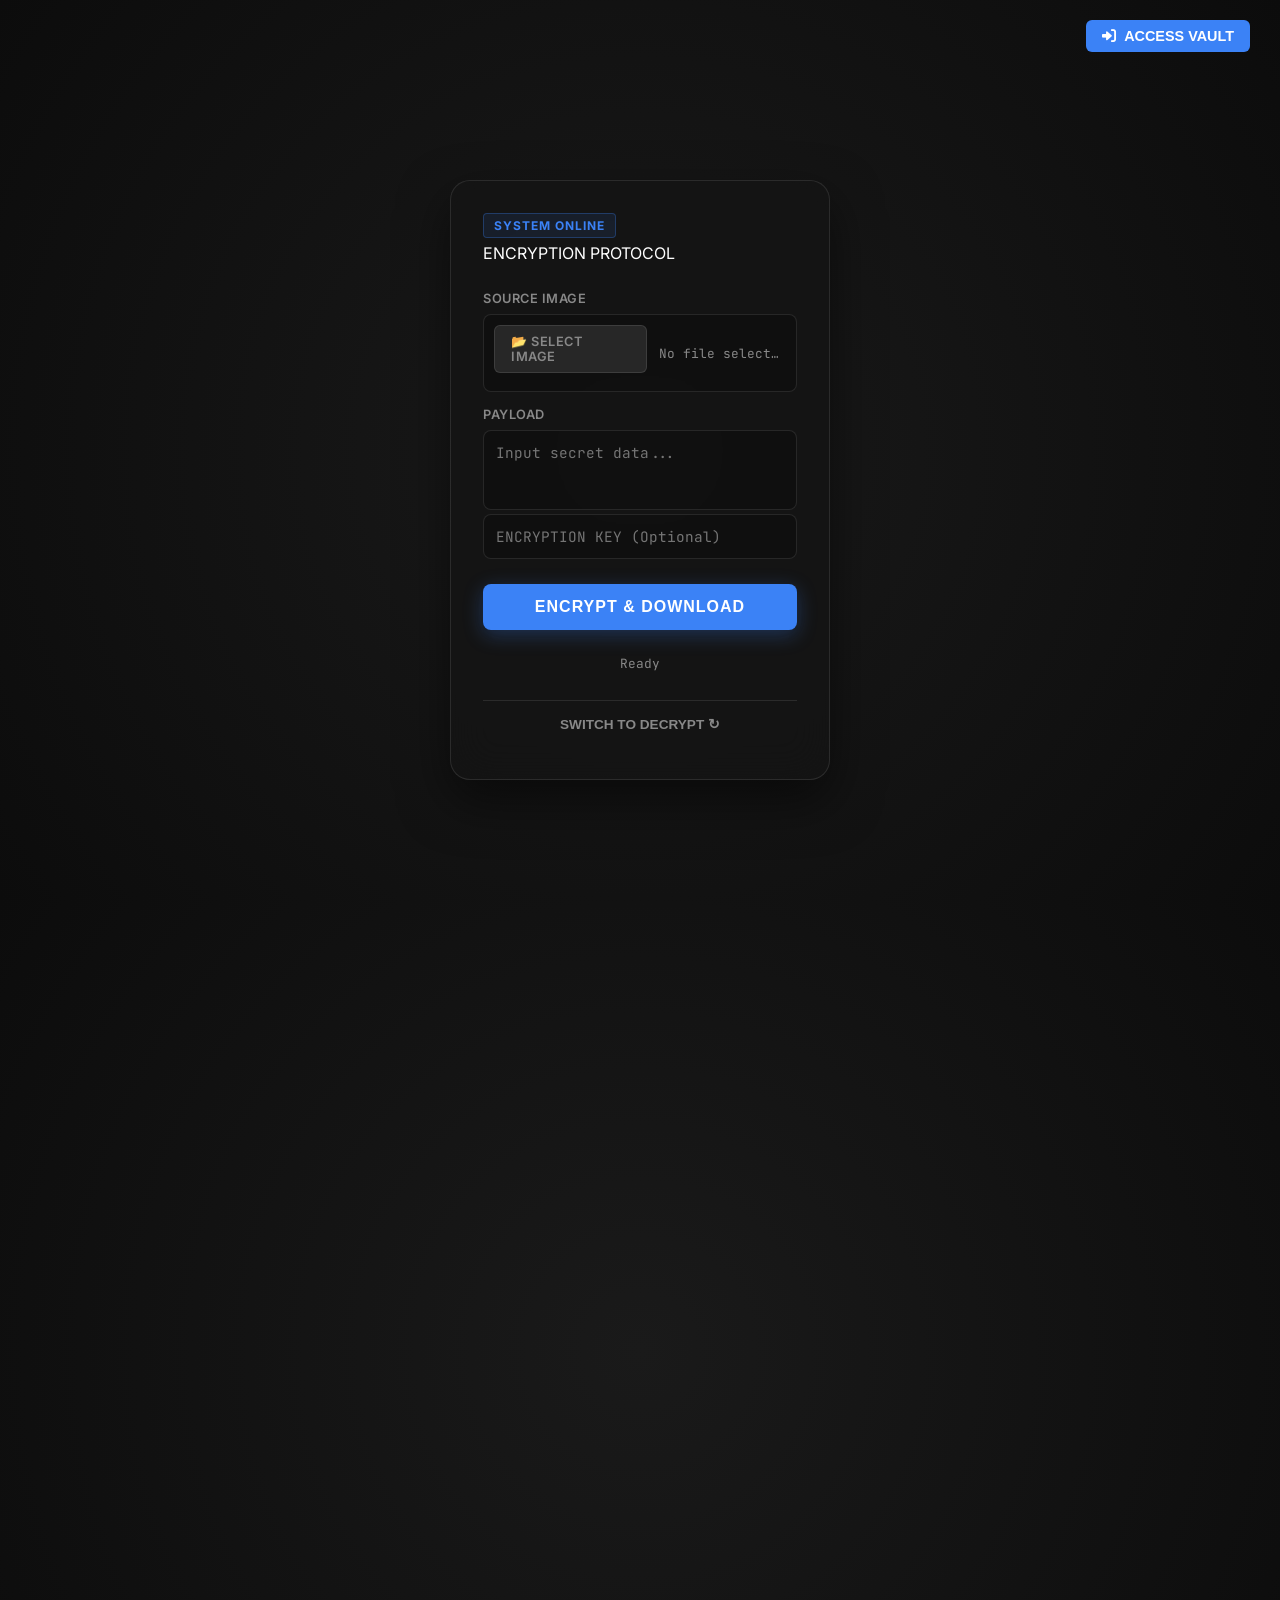
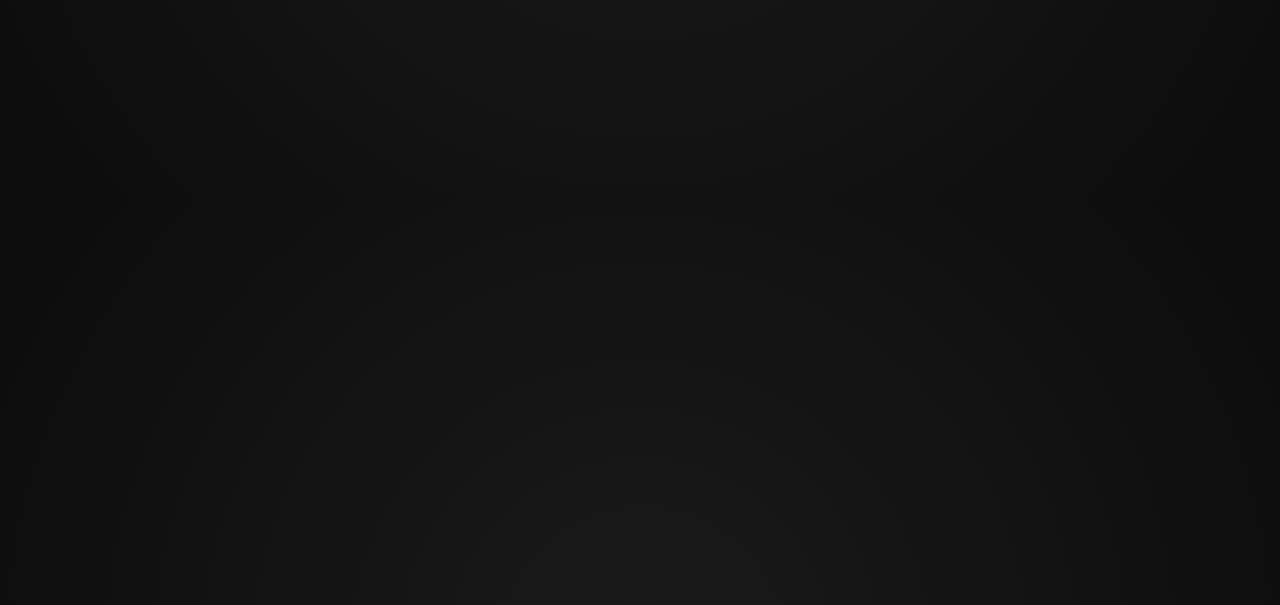
==== commit c74bef10: "HiddenByte version 1.0.1" ====
--- a/MiniProject/static/index.html
+++ b/MiniProject/static/index.html
@@ -35,9 +35,7 @@
                 <div class="card-face card-front">
                     <header>
                         <div class="status-badge">SYSTEM ONLINE</div>
-                        <div class="logo-container">
-                            <img src="logo.png" alt="HiddenByte Logo" class="main-logo">
-                        </div>
+                       
                         <p class="mode-subtitle">ENCRYPTION PROTOCOL</p>
                     </header>
                     <div class="content-body">
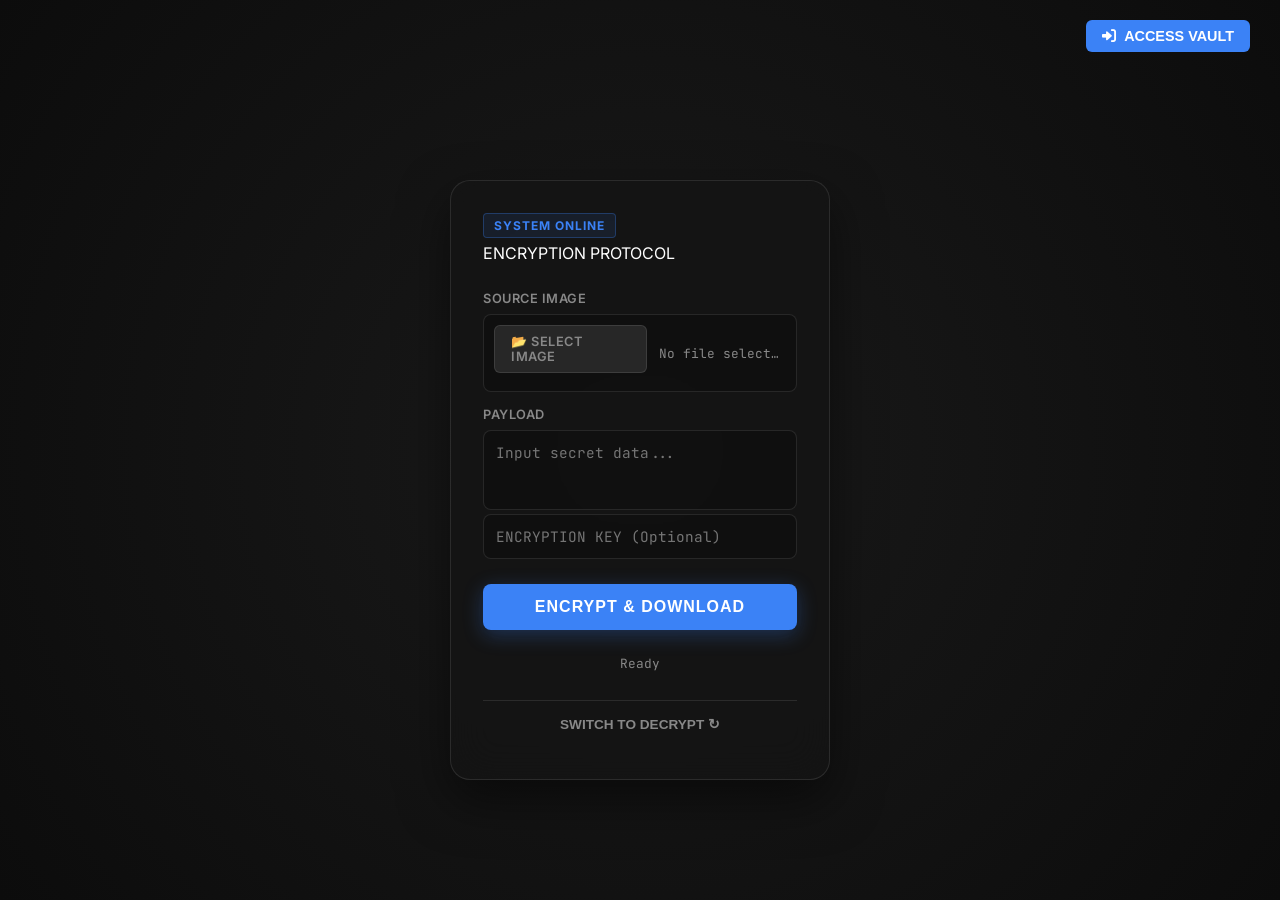
==== commit 2bbef10d: "HiddenByte version 1.0.1" ====
--- a/MiniProject/static/index.html
+++ b/MiniProject/static/index.html
@@ -1,144 +1,244 @@
-<!DOCTYPE html>
+<!doctype html>
 <html lang="en">
-<head>
-    <meta charset="UTF-8">
-    <meta name="viewport" content="width=device-width, initial-scale=1.0">
+  <head>
+    <meta charset="UTF-8" />
+    <meta name="viewport" content="width=device-width, initial-scale=1.0" />
     <title>HiddenByte</title>
-    <link rel="icon" type="image/png" href="logo.png">
-    
-    <link href="https://fonts.googleapis.com/css2?family=Rajdhani:wght@500;600;700&family=Inter:wght@400;600&family=JetBrains+Mono:wght@400;500&display=swap" rel="stylesheet">
-    <link rel="stylesheet" href="style.css">
-    <link rel="stylesheet" href="https://cdnjs.cloudflare.com/ajax/libs/font-awesome/6.0.0/css/all.min.css">
-</head>
-<body>
-
+    <link rel="icon" type="image/png" href="logo.png" />
+
+    <link
+      href="https://fonts.googleapis.com/css2?family=Rajdhani:wght@500;600;700&family=Inter:wght@400;600&family=JetBrains+Mono:wght@400;500&display=swap"
+      rel="stylesheet"
+    />
+    <link rel="stylesheet" href="style.css" />
+    <link
+      rel="stylesheet"
+      href="https://cdnjs.cloudflare.com/ajax/libs/font-awesome/6.0.0/css/all.min.css"
+    />
+  </head>
+  <body>
     <div class="top-controls">
-        <div id="auth-logged-out">
-            <button onclick="openLoginModal()" class="top-btn header-auth-btn">
-                <i class="fas fa-sign-in-alt"></i> ACCESS VAULT
+      <div id="auth-logged-out">
+        <button onclick="openLoginModal()" class="top-btn header-auth-btn">
+          <i class="fas fa-sign-in-alt"></i> ACCESS VAULT
+        </button>
+      </div>
+      <div id="auth-logged-in" style="display: none">
+        <span id="user-greeting"></span>
+        <button
+          onclick="openHistoryModal()"
+          class="top-btn"
+          title="View History"
+        >
+          <i class="fas fa-history"></i> LOGS
+        </button>
+        <button onclick="logout()" class="top-btn logout-btn" title="Logout">
+          <i class="fas fa-power-off"></i>
+        </button>
+      </div>
+    </div>
+
+    <div class="scene-wrapper">
+      <div class="scene">
+        <div class="card" id="main-card">
+          <div class="card-face card-front">
+            <header>
+              <div class="status-badge">SYSTEM ONLINE</div>
+
+              <p class="mode-subtitle">ENCRYPTION PROTOCOL</p>
+            </header>
+            <div class="content-body">
+              <div class="input-group">
+                <label>SOURCE IMAGE</label>
+                <div class="file-input-wrapper drop-zone" id="drop-encode">
+                  <input
+                    type="file"
+                    id="upload-encode"
+                    accept="image/*"
+                    class="hidden-input"
+                  />
+                  <label for="upload-encode" class="custom-file-btn"
+                    ><span>📂 SELECT IMAGE</span></label
+                  >
+                  <span id="file-name-encode" class="file-name-display"
+                    >No file selected</span
+                  >
+                </div>
+              </div>
+              <div class="input-group">
+                <label>PAYLOAD</label>
+                <textarea
+                  id="secret-message"
+                  placeholder="Input secret data..."
+                ></textarea>
+                <input
+                  type="password"
+                  id="pass-encode"
+                  class="password-input"
+                  placeholder="ENCRYPTION KEY (Optional)"
+                />
+              </div>
+              <button class="action-btn" onclick="encodeMessage()">
+                ENCRYPT & DOWNLOAD
+              </button>
+
+              <div
+                id="encode-actions"
+                class="share-actions"
+                style="display: none; margin-top: 10px"
+              >
+                <button onclick="checkAuthAndShare()" class="share-btn">
+                  <i class="fas fa-share-alt"></i> SHARE ENCRYPTED FILE
+                </button>
+              </div>
+
+              <div id="encode-status" class="status">Ready</div>
+            </div>
+            <button class="flip-btn" onclick="flipCard()">
+              SWITCH TO DECRYPT ↻
             </button>
-        </div>
-        <div id="auth-logged-in" style="display:none;">
-            <span id="user-greeting"></span>
-            <button onclick="openHistoryModal()" class="top-btn" title="View History">
-                <i class="fas fa-history"></i> LOGS
+          </div>
+
+          <div class="card-face card-back">
+            <header>
+              <div class="status-badge warning">DECRYPT MODE</div>
+              <!-- <div class="logo-container"> -->
+              <!-- <img src="logo.png" alt="HiddenByte Logo" class="main-logo" /> -->
+              <!-- </div> -->
+              <p class="mode-subtitle">DECRYPTION PROTOCOL</p>
+            </header>
+            <div class="content-body">
+              <div class="input-group">
+                <label>TARGET ARTIFACT</label>
+                <div class="file-input-wrapper drop-zone" id="drop-decode">
+                  <input
+                    type="file"
+                    id="upload-decode"
+                    accept="image/*"
+                    class="hidden-input"
+                  />
+                  <label for="upload-decode" class="custom-file-btn"
+                    ><span>🔓 SELECT IMAGE</span></label
+                  >
+                  <span id="file-name-decode" class="file-name-display"
+                    >No file selected</span
+                  >
+                </div>
+              </div>
+              <div class="input-group">
+                <label>SECURITY CLEARANCE</label>
+                <input
+                  type="password"
+                  id="pass-decode"
+                  class="password-input"
+                  placeholder="DECRYPTION KEY (If needed)"
+                />
+                <div class="output-box">
+                  <p id="decoded-output" class="result-text">
+                    Awaiting Authorization...
+                  </p>
+                </div>
+              </div>
+              <button class="action-btn" onclick="decodeMessage()">
+                DECRYPT ARTIFACT
+              </button>
+            </div>
+            <button class="flip-btn" onclick="flipCard()">
+              ↻ SWITCH TO ENCRYPT
             </button>
-            <button onclick="logout()" class="top-btn logout-btn" title="Logout">
-                <i class="fas fa-power-off"></i>
-            </button>
-        </div>
-    </div>
-
-    <div class="scene-wrapper">
-        <div class="scene">
-            <div class="card" id="main-card">
-                <div class="card-face card-front">
-                    <header>
-                        <div class="status-badge">SYSTEM ONLINE</div>
-                       
-                        <p class="mode-subtitle">ENCRYPTION PROTOCOL</p>
-                    </header>
-                    <div class="content-body">
-                        <div class="input-group">
-                            <label>SOURCE IMAGE</label>
-                            <div class="file-input-wrapper drop-zone" id="drop-encode">
-                                <input type="file" id="upload-encode" accept="image/*" class="hidden-input">
-                                <label for="upload-encode" class="custom-file-btn"><span>📂 SELECT IMAGE</span></label>
-                                <span id="file-name-encode" class="file-name-display">No file selected</span>
-                            </div>
-                        </div>
-                        <div class="input-group">
-                            <label>PAYLOAD</label>
-                            <textarea id="secret-message" placeholder="Input secret data..."></textarea>
-                            <input type="password" id="pass-encode" class="password-input" placeholder="ENCRYPTION KEY (Optional)">
-                        </div>
-                        <button class="action-btn" onclick="encodeMessage()">ENCRYPT & DOWNLOAD</button>
-                        
-                        <div id="encode-actions" class="share-actions" style="display: none; margin-top: 10px;">
-                            <button onclick="checkAuthAndShare()" class="share-btn">
-                                <i class="fas fa-share-alt"></i> SHARE ENCRYPTED FILE
-                            </button>
-                        </div>
-
-                        <div id="encode-status" class="status">Ready</div>
-                    </div>
-                    <button class="flip-btn" onclick="flipCard()">SWITCH TO DECRYPT ↻</button>
-                </div>
-
-                <div class="card-face card-back">
-                    <header>
-                        <div class="status-badge warning">DECRYPT MODE</div>
-                         <div class="logo-container">
-                            <img src="logo.png" alt="HiddenByte Logo" class="main-logo">
-                        </div>
-                        <p class="mode-subtitle">DECRYPTION PROTOCOL</p>
-                    </header>
-                    <div class="content-body">
-                        <div class="input-group">
-                            <label>TARGET ARTIFACT</label>
-                            <div class="file-input-wrapper drop-zone" id="drop-decode">
-                                <input type="file" id="upload-decode" accept="image/*" class="hidden-input">
-                                <label for="upload-decode" class="custom-file-btn"><span>🔓 SELECT IMAGE</span></label>
-                                <span id="file-name-decode" class="file-name-display">No file selected</span>
-                            </div>
-                        </div>
-                        <div class="input-group">
-                            <label>SECURITY CLEARANCE</label>
-                            <input type="password" id="pass-decode" class="password-input" placeholder="DECRYPTION KEY (If needed)">
-                            <div class="output-box"><p id="decoded-output" class="result-text">Awaiting Authorization...</p></div>
-                        </div>
-                        <button class="action-btn" onclick="decodeMessage()">DECRYPT ARTIFACT</button>
-                    </div>
-                    <button class="flip-btn" onclick="flipCard()">↻ SWITCH TO ENCRYPT</button>
-                </div>
-            </div>
-        </div>
+          </div>
+        </div>
+      </div>
     </div>
 
     <div id="login-modal" class="modal-overlay">
-        <div class="modal-card">
-            <button class="close-modal" onclick="closeModal('login-modal')">×</button>
-            <div class="modal-header">
-                <img src="logo.png" alt="Logo" style="width: 60px; margin-bottom: 10px;">
-                <h2>AUTHENTICATION</h2>
-                <p>Login to save history and share files.</p>
-            </div>
-            
-            <a href="/google/login" class="social-btn google"><i class="fab fa-google"></i> Google</a>
-            <a href="/github/login" class="social-btn github"><i class="fab fa-github"></i> GitHub</a>
-
-            <div class="divider"><span>OR</span></div>
-
-            <div id="login-form">
-                <input type="email" id="login-email" placeholder="Email Address" class="auth-input">
-                <input type="password" id="login-pass" placeholder="Password" class="auth-input">
-                <button class="auth-submit-btn" onclick="performLogin()">SIGN IN</button>
-                <p class="switch-auth">New here? <a onclick="switchMode('register')">Create Account</a></p>
-            </div>
-
-            <div id="register-form" style="display:none;">
-                <input type="text" id="reg-name" placeholder="Full Name" class="auth-input">
-                <input type="email" id="reg-email" placeholder="Email Address" class="auth-input">
-                <input type="password" id="reg-pass" placeholder="Create Password" class="auth-input">
-                <button class="auth-submit-btn" onclick="performRegister()">REGISTER</button>
-                <p class="switch-auth">Have an account? <a onclick="switchMode('login')">Sign In</a></p>
-            </div>
-            <div id="auth-error" class="auth-error"></div>
-        </div>
+      <div class="modal-card">
+        <button class="close-modal" onclick="closeModal('login-modal')">
+          ×
+        </button>
+        <div class="modal-header">
+          <img
+            src="logo.png"
+            alt="Logo"
+            style="width: 60px; margin-bottom: 10px"
+          />
+          <h2>AUTHENTICATION</h2>
+          <p>Login to save history and share files.</p>
+        </div>
+
+        <a href="/google/login" class="social-btn google"
+          ><i class="fab fa-google"></i> Google</a
+        >
+        <a href="/github/login" class="social-btn github"
+          ><i class="fab fa-github"></i> GitHub</a
+        >
+
+        <div class="divider"><span>OR</span></div>
+
+        <div id="login-form">
+          <input
+            type="email"
+            id="login-email"
+            placeholder="Email Address"
+            class="auth-input"
+          />
+          <input
+            type="password"
+            id="login-pass"
+            placeholder="Password"
+            class="auth-input"
+          />
+          <button class="auth-submit-btn" onclick="performLogin()">
+            SIGN IN
+          </button>
+          <p class="switch-auth">
+            New here? <a onclick="switchMode('register')">Create Account</a>
+          </p>
+        </div>
+
+        <div id="register-form" style="display: none">
+          <input
+            type="text"
+            id="reg-name"
+            placeholder="Full Name"
+            class="auth-input"
+          />
+          <input
+            type="email"
+            id="reg-email"
+            placeholder="Email Address"
+            class="auth-input"
+          />
+          <input
+            type="password"
+            id="reg-pass"
+            placeholder="Create Password"
+            class="auth-input"
+          />
+          <button class="auth-submit-btn" onclick="performRegister()">
+            REGISTER
+          </button>
+          <p class="switch-auth">
+            Have an account? <a onclick="switchMode('login')">Sign In</a>
+          </p>
+        </div>
+        <div id="auth-error" class="auth-error"></div>
+      </div>
     </div>
 
     <div id="history-modal" class="modal-overlay">
-        <div class="modal-card history-card-size">
-            <button class="close-modal" onclick="closeModal('history-modal')">×</button>
-            <div class="modal-header">
-                <h2>SECURE LOGS</h2>
-                <p>Recent encryption/decryption activity.</p>
-            </div>
-            <div id="history-list" class="history-list-container">
-                </div>
-        </div>
+      <div class="modal-card history-card-size">
+        <button class="close-modal" onclick="closeModal('history-modal')">
+          ×
+        </button>
+        <div class="modal-header">
+          <h2>SECURE LOGS</h2>
+          <p>Recent encryption/decryption activity.</p>
+        </div>
+        <div id="history-list" class="history-list-container"></div>
+      </div>
     </div>
 
     <script src="script.js"></script>
-</body>
-</html>+  </body>
+</html>
